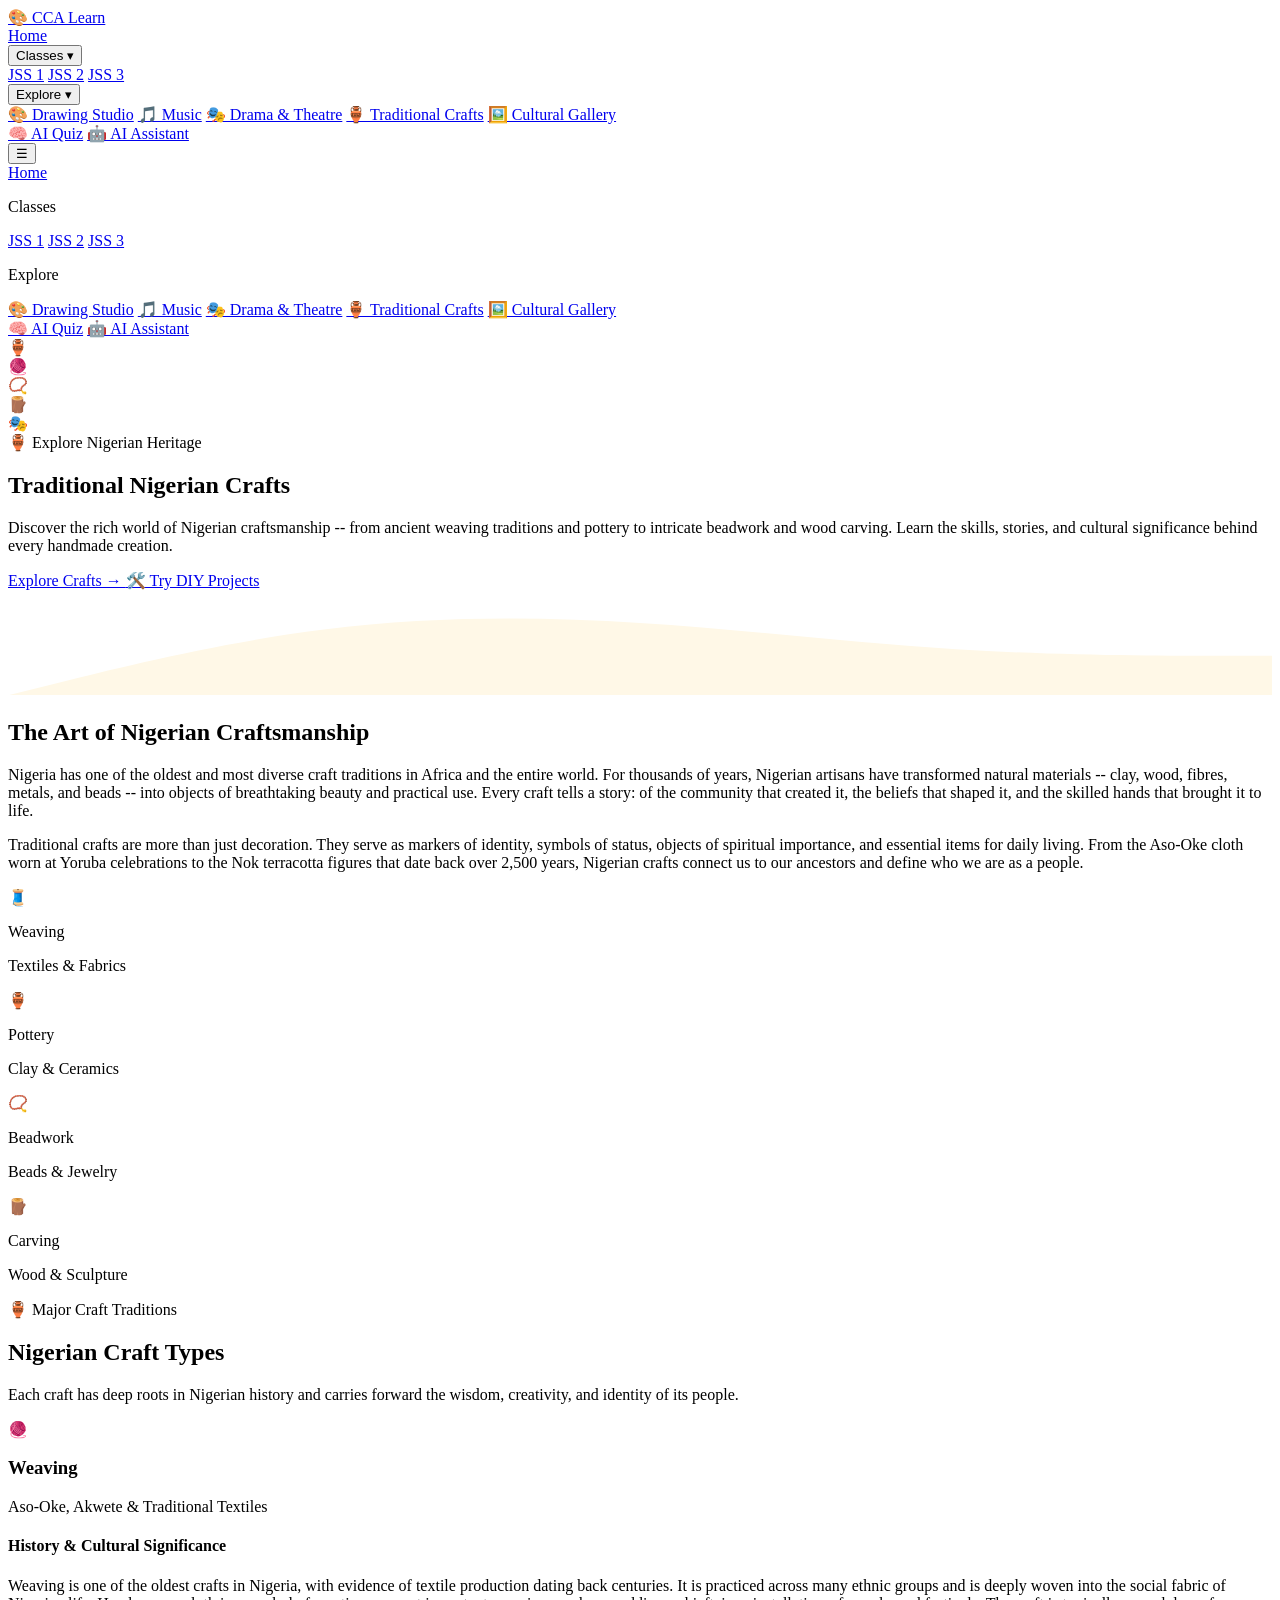
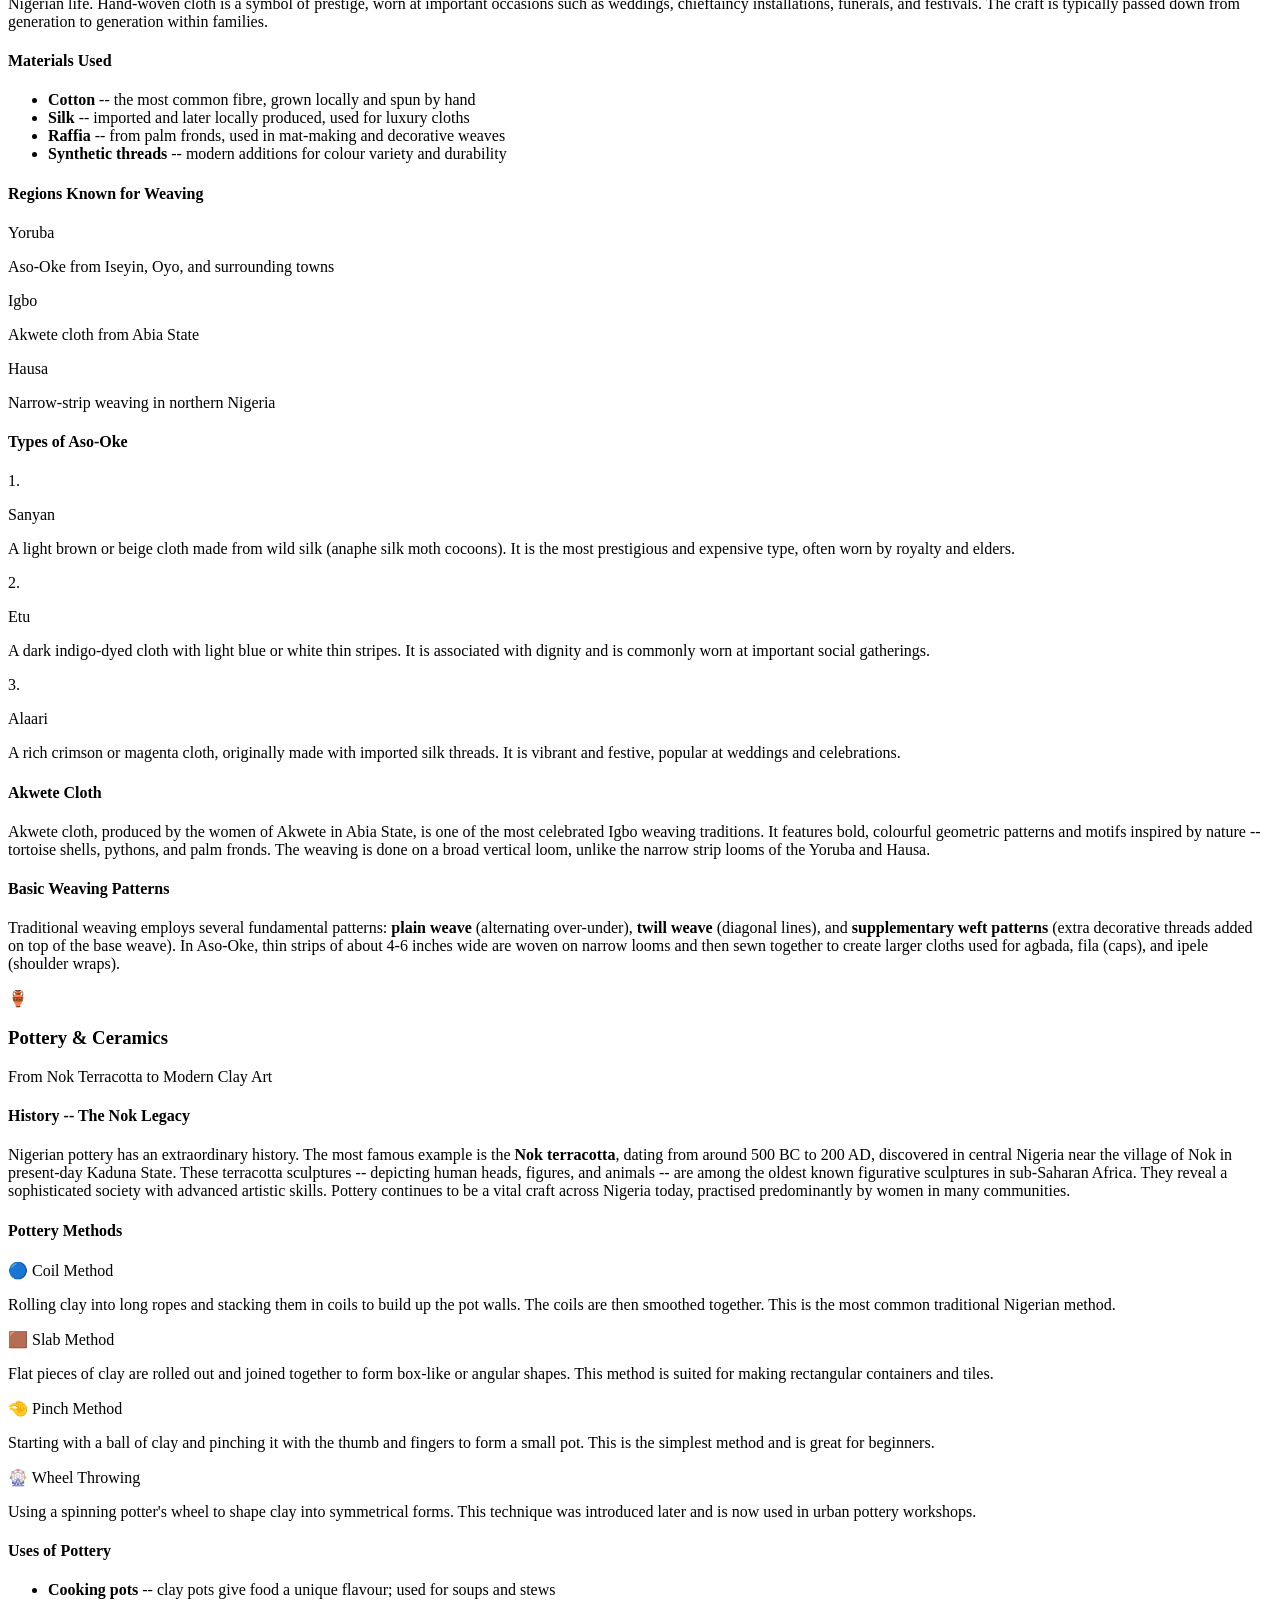
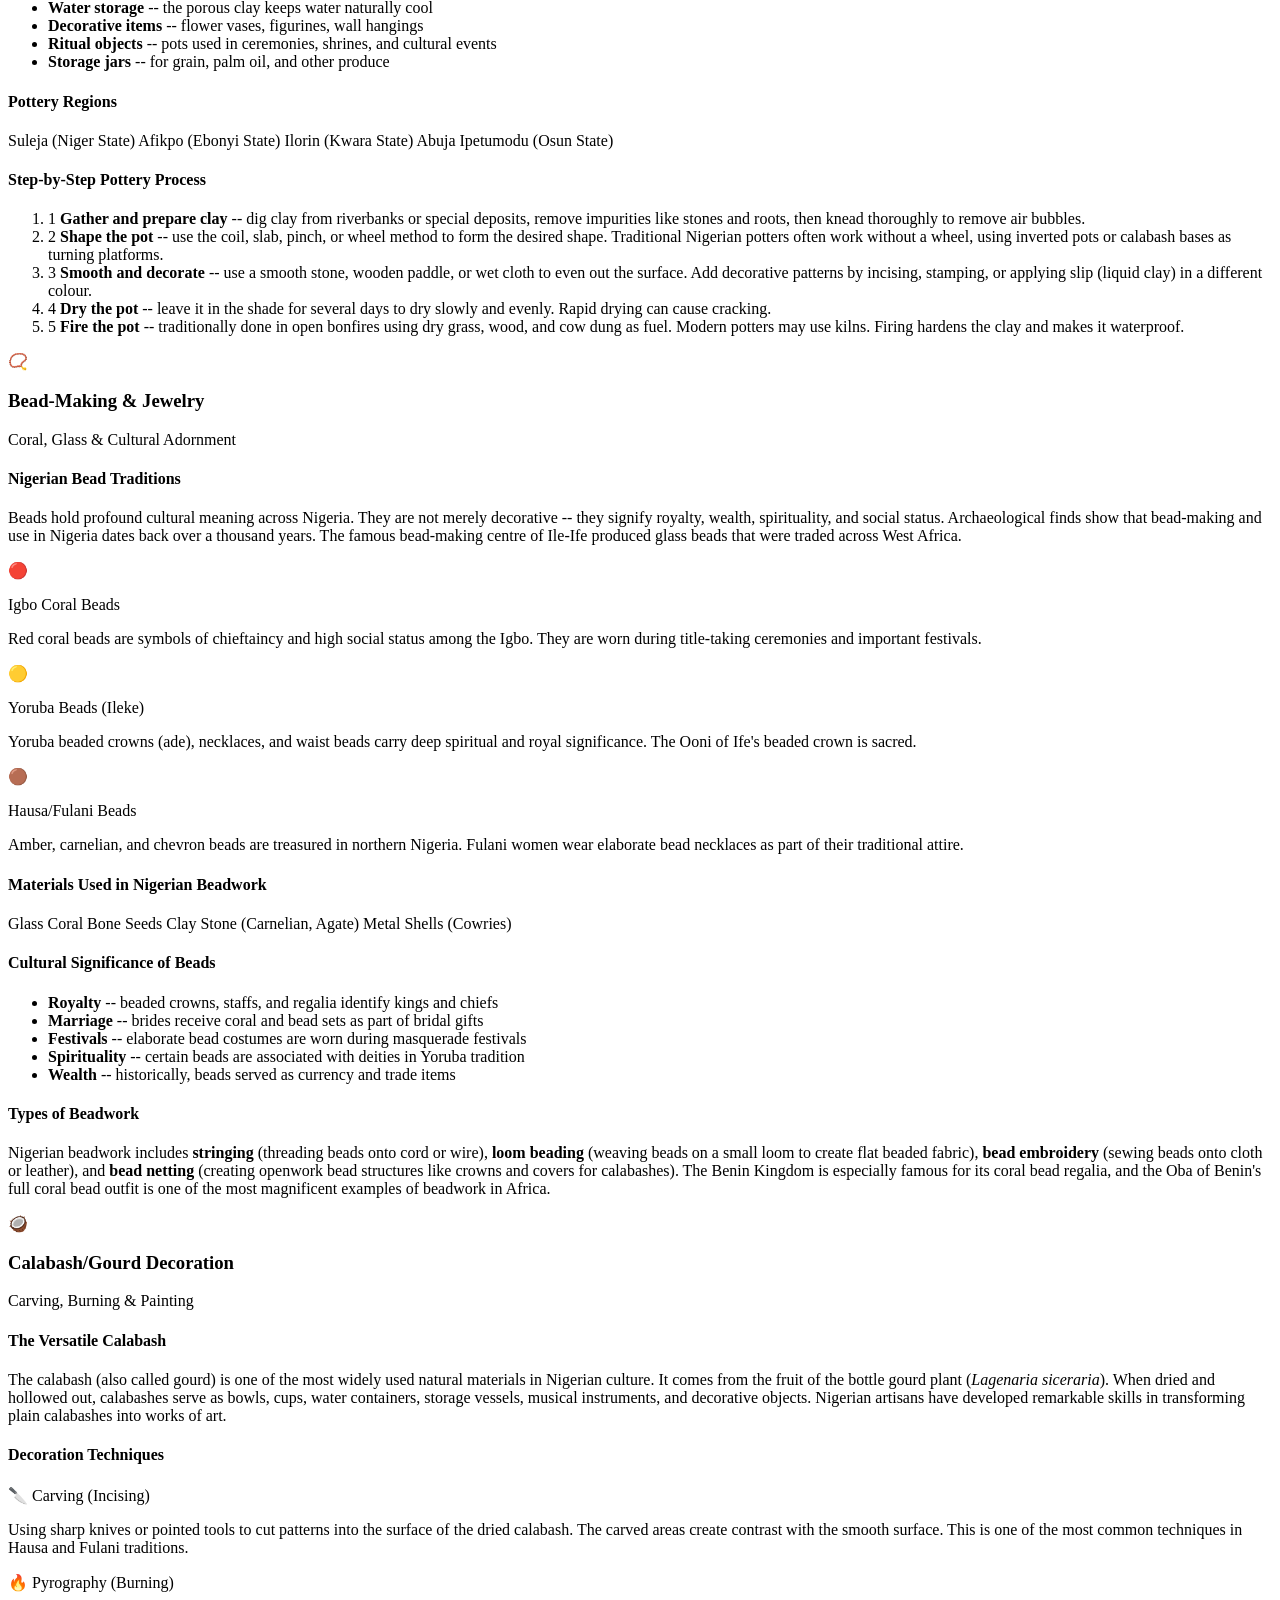
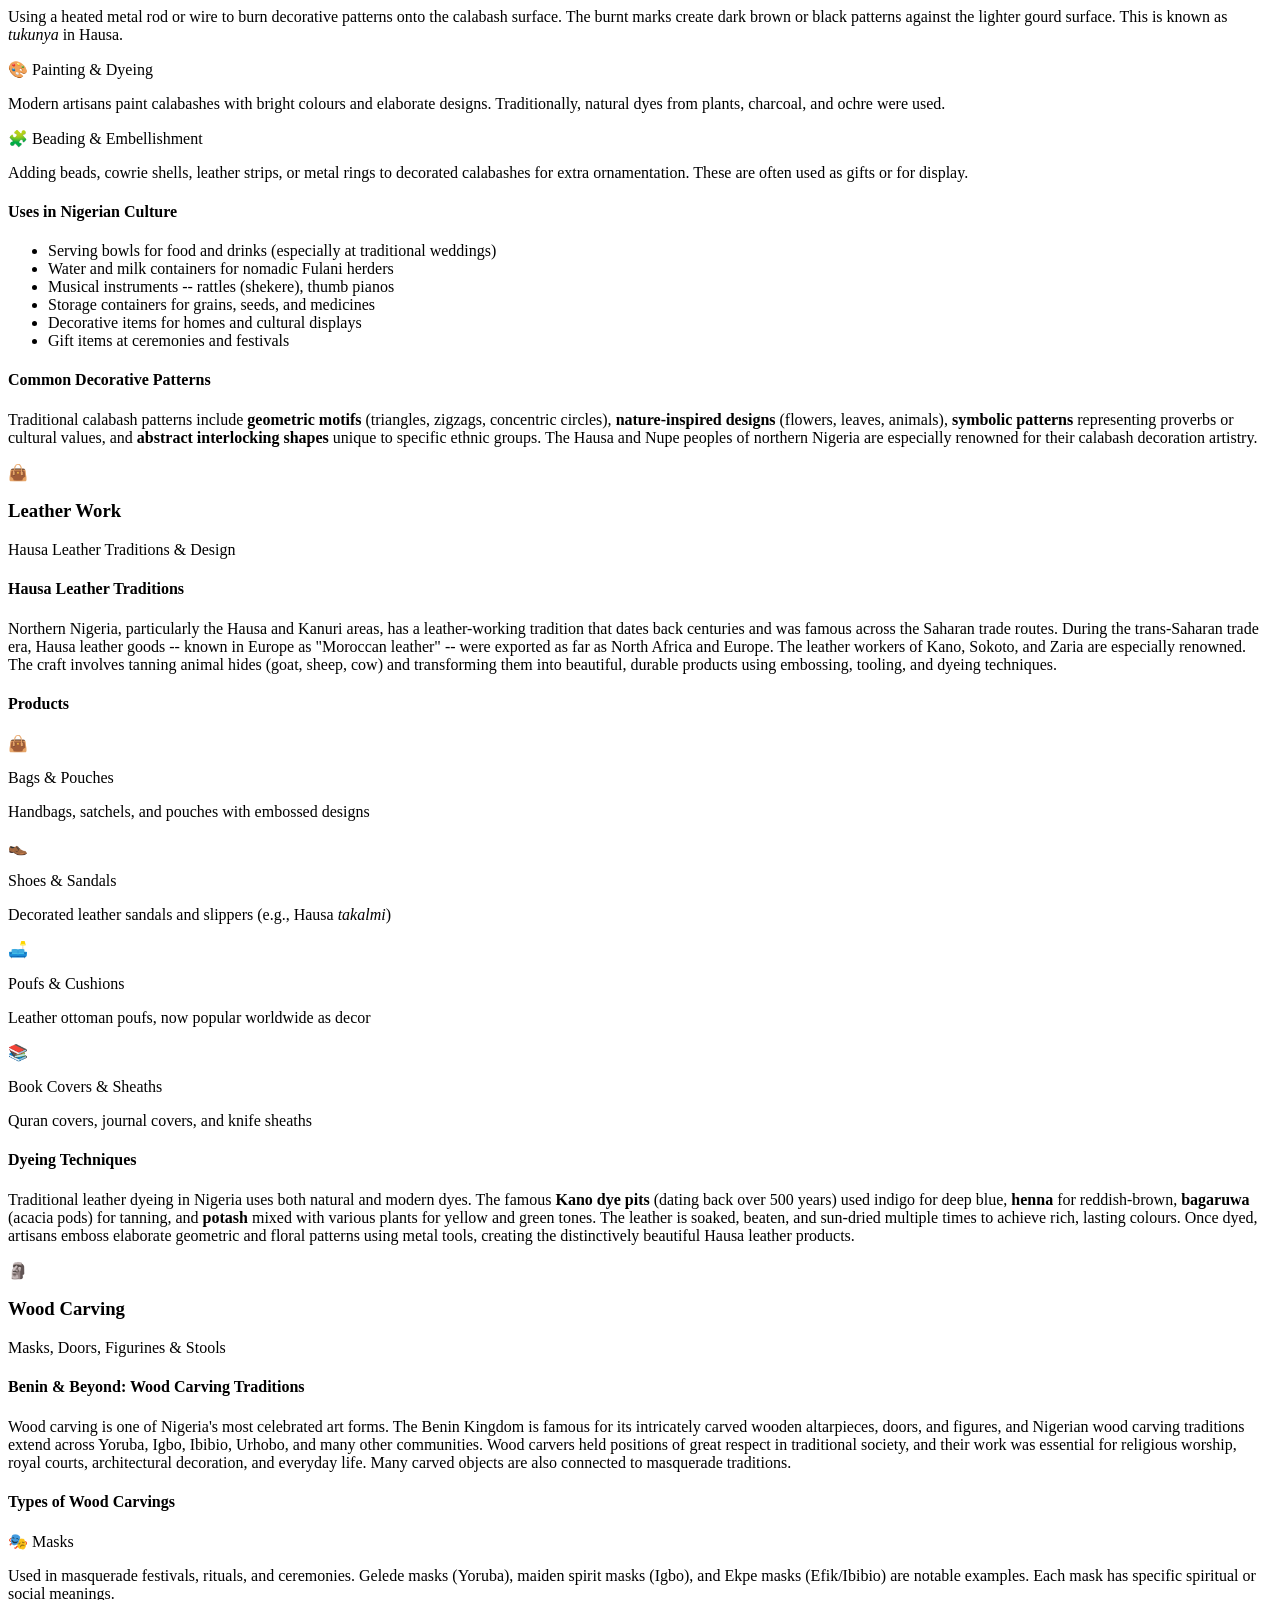
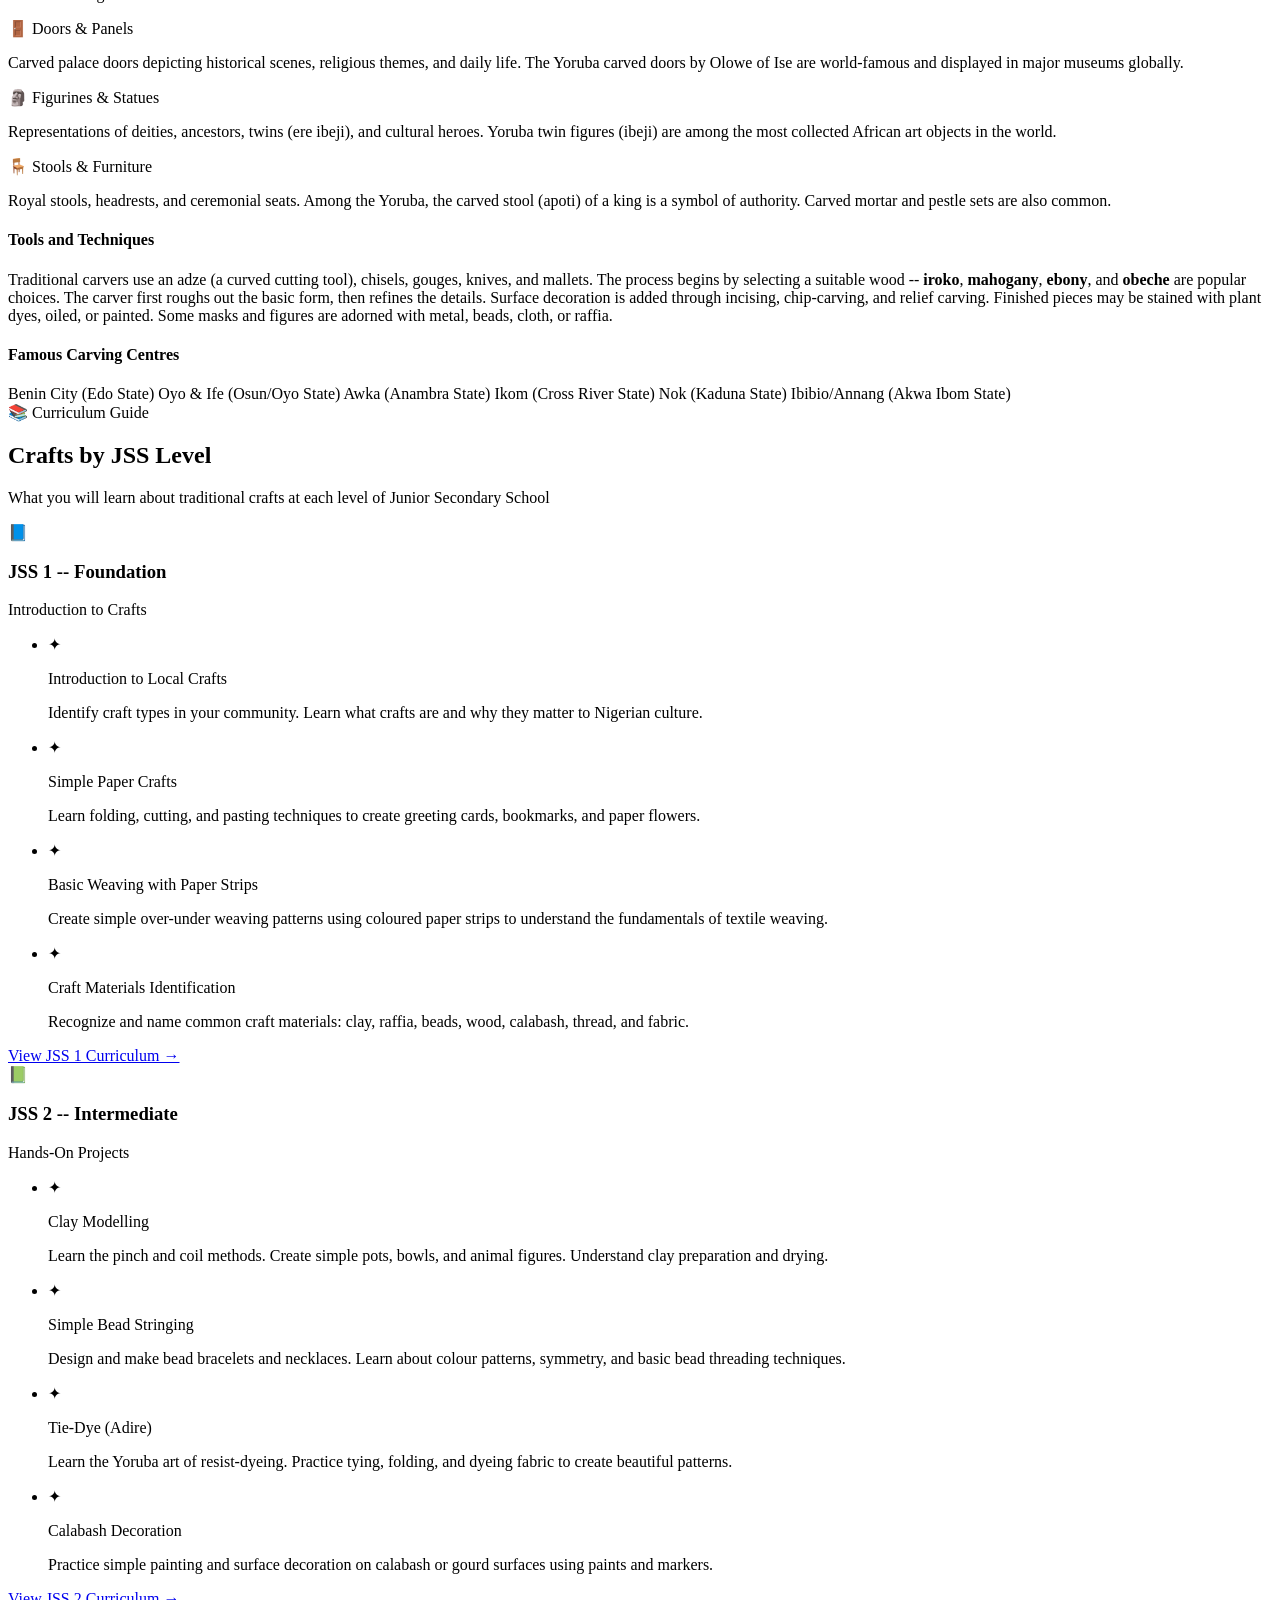
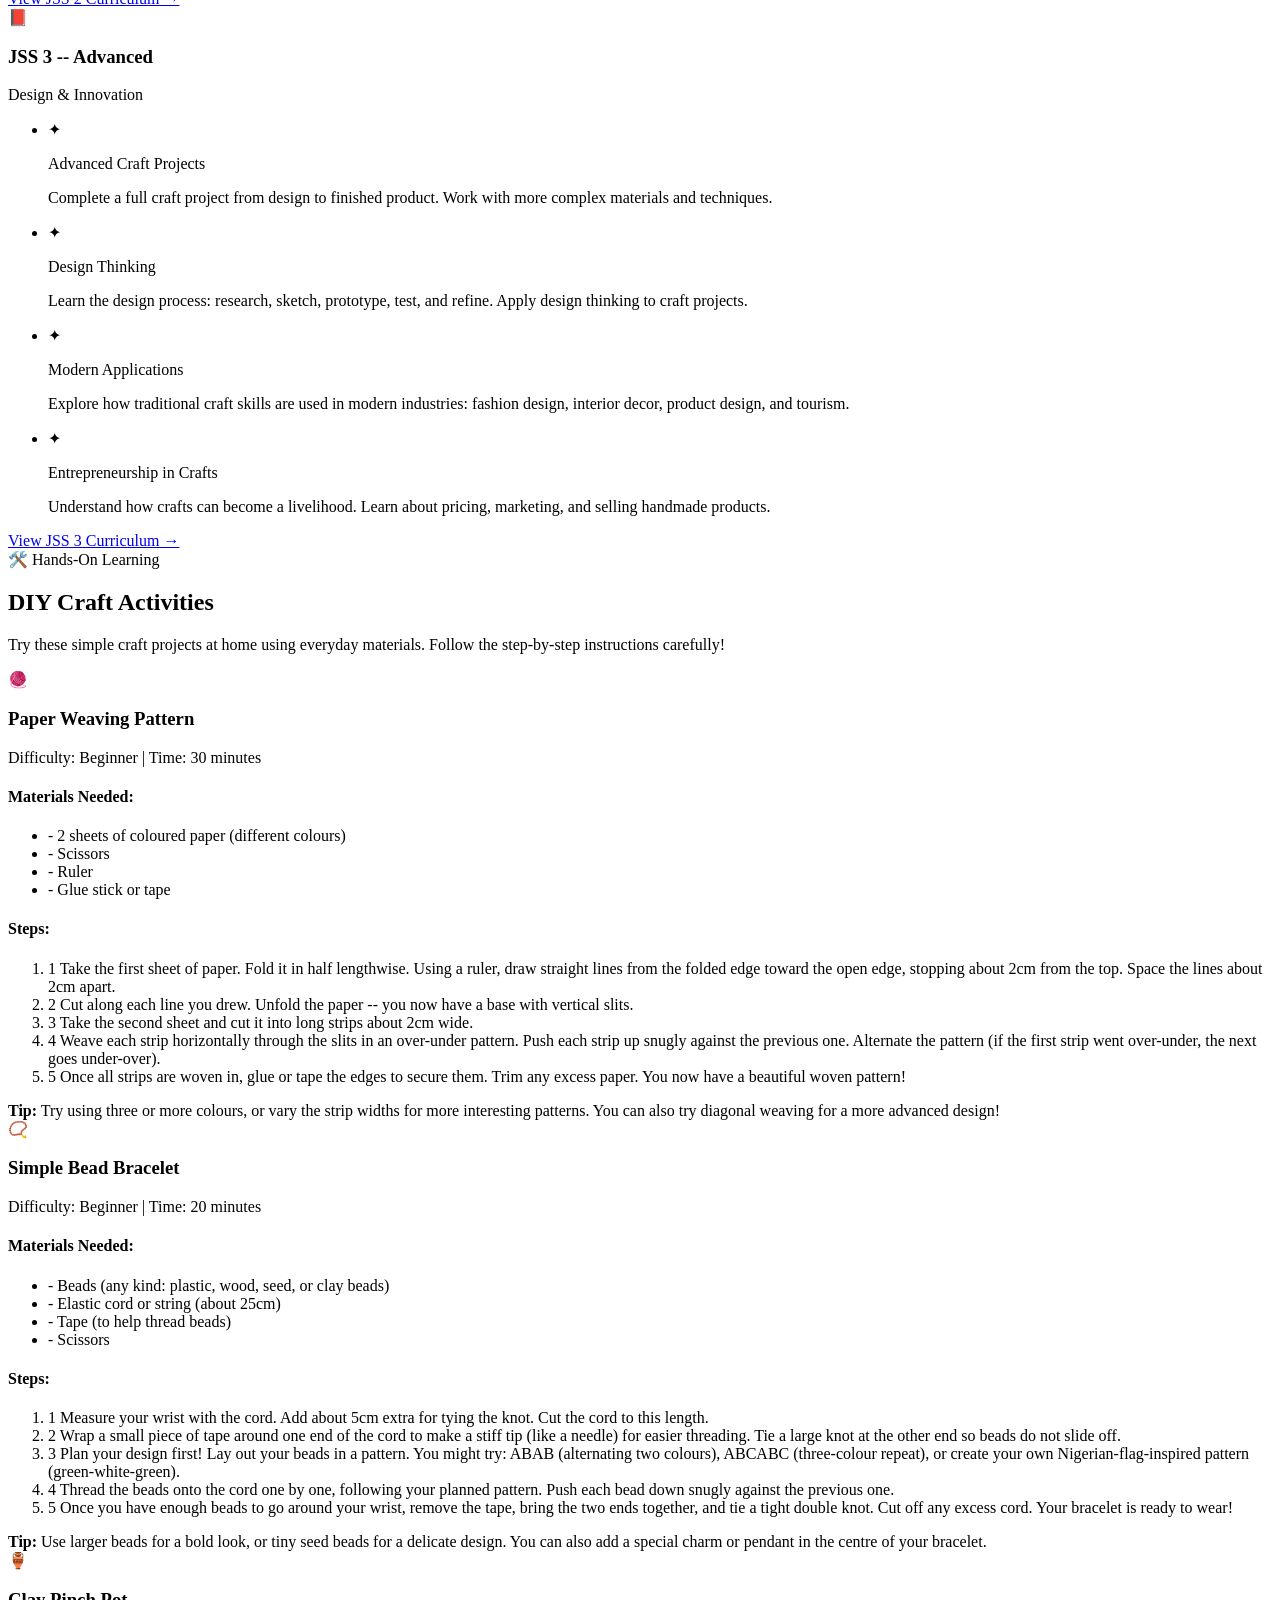
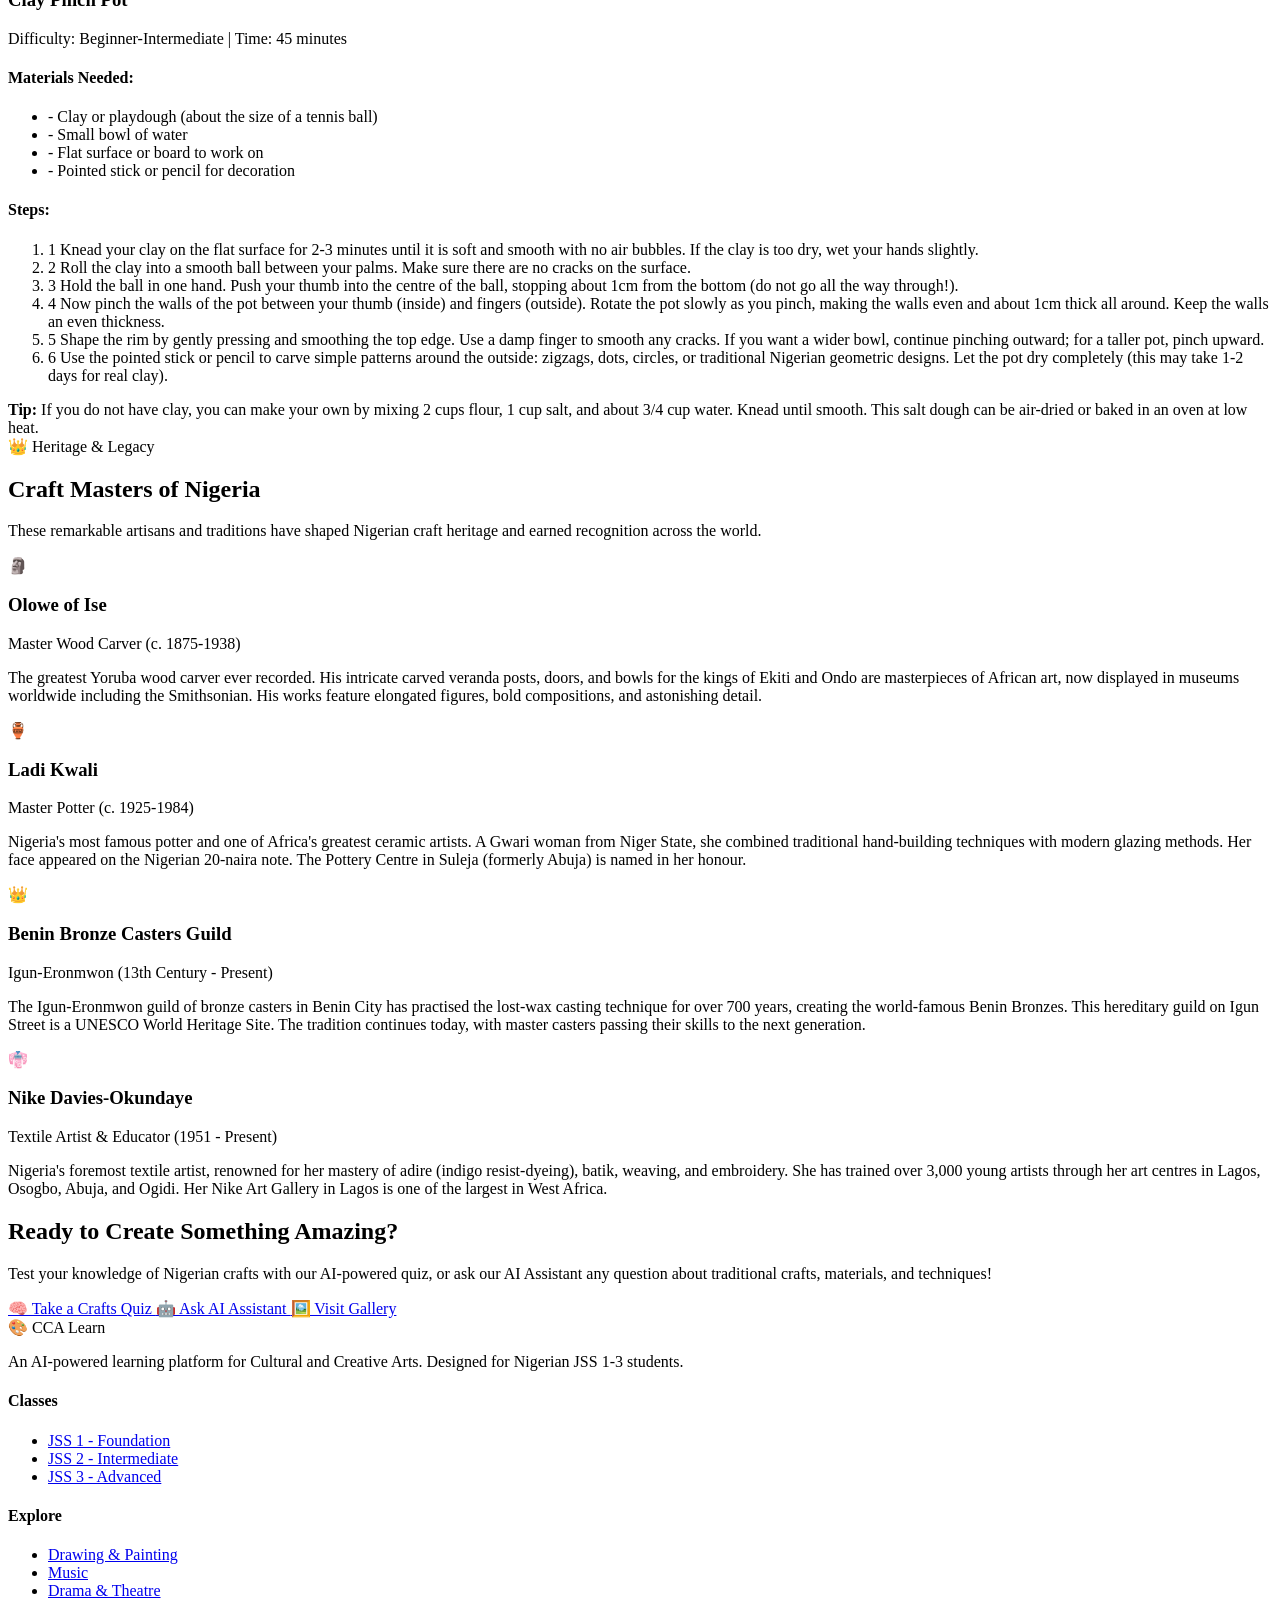
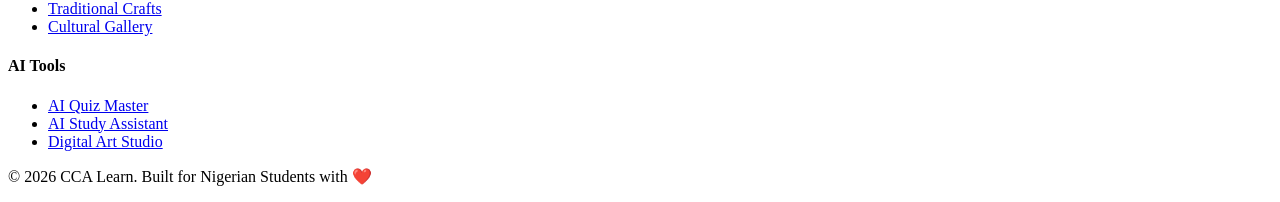
==== crafts.html @ 19167287 "in the begining.." ====
<!DOCTYPE html>
<html lang="en">
<head>
    <meta charset="UTF-8">
    <meta name="viewport" content="width=device-width, initial-scale=1.0">
    <title>Traditional Nigerian Crafts - CCA Learn</title>
    <script src="https://cdn.tailwindcss.com"></script>
    <script>
        tailwind.config = {
            theme: {
                extend: {
                    colors: {
                        primary: '#D4380D',
                        secondary: '#FAAD14',
                        accent: '#389E0D',
                        dark: '#1A1A2E',
                        cream: '#FFF8E7',
                        terracotta: '#C4501A',
                        gold: '#E8A317',
                        forest: '#2D6A1E',
                    }
                }
            }
        }
    </script>
    <link rel="stylesheet" href="css/styles.css">
    <link rel="preconnect" href="https://fonts.googleapis.com">
    <link href="https://fonts.googleapis.com/css2?family=Nunito:wght@400;600;700;800;900&family=Fredoka+One&display=swap" rel="stylesheet">
</head>
<body class="bg-cream font-['Nunito'] text-dark">
    <!-- Navigation -->
    <nav id="navbar" class="bg-dark text-white sticky top-0 z-50 shadow-lg">
        <div class="max-w-7xl mx-auto px-4 py-3 flex items-center justify-between">
            <a href="index.html" class="flex items-center gap-2">
                <span class="text-3xl">🎨</span>
                <span class="font-['Fredoka_One'] text-xl text-secondary">CCA Learn</span>
            </a>
            <div class="hidden md:flex items-center gap-6 text-sm font-semibold">
                <a href="index.html" class="hover:text-secondary transition">Home</a>
                <div class="relative group">
                    <button class="hover:text-secondary transition">Classes ▾</button>
                    <div class="absolute top-full left-0 bg-dark border border-gray-700 rounded-lg py-2 w-40 hidden group-hover:block shadow-xl">
                        <a href="jss1.html" class="block px-4 py-2 hover:bg-gray-800 hover:text-secondary">JSS 1</a>
                        <a href="jss2.html" class="block px-4 py-2 hover:bg-gray-800 hover:text-secondary">JSS 2</a>
                        <a href="jss3.html" class="block px-4 py-2 hover:bg-gray-800 hover:text-secondary">JSS 3</a>
                    </div>
                </div>
                <div class="relative group">
                    <button class="text-secondary transition">Explore ▾</button>
                    <div class="absolute top-full left-0 bg-dark border border-gray-700 rounded-lg py-2 w-48 hidden group-hover:block shadow-xl">
                        <a href="drawing.html" class="block px-4 py-2 hover:bg-gray-800 hover:text-secondary">🎨 Drawing Studio</a>
                        <a href="music.html" class="block px-4 py-2 hover:bg-gray-800 hover:text-secondary">🎵 Music</a>
                        <a href="drama.html" class="block px-4 py-2 hover:bg-gray-800 hover:text-secondary">🎭 Drama & Theatre</a>
                        <a href="crafts.html" class="block px-4 py-2 bg-gray-800 text-secondary">🏺 Traditional Crafts</a>
                        <a href="gallery.html" class="block px-4 py-2 hover:bg-gray-800 hover:text-secondary">🖼️ Cultural Gallery</a>
                    </div>
                </div>
                <a href="quiz.html" class="hover:text-secondary transition">🧠 AI Quiz</a>
                <a href="assistant.html" class="bg-primary px-4 py-2 rounded-full hover:bg-terracotta transition">🤖 AI Assistant</a>
            </div>
            <button id="mobileMenuBtn" class="md:hidden text-2xl" onclick="toggleMobileMenu()">☰</button>
        </div>
        <!-- Mobile Menu -->
        <div id="mobileMenu" class="hidden md:hidden bg-dark border-t border-gray-700 px-4 pb-4">
            <a href="index.html" class="block py-2 hover:text-secondary font-semibold">Home</a>
            <p class="text-gray-400 text-xs mt-2 uppercase tracking-wider">Classes</p>
            <a href="jss1.html" class="block py-2 pl-4 hover:text-secondary">JSS 1</a>
            <a href="jss2.html" class="block py-2 pl-4 hover:text-secondary">JSS 2</a>
            <a href="jss3.html" class="block py-2 pl-4 hover:text-secondary">JSS 3</a>
            <p class="text-gray-400 text-xs mt-2 uppercase tracking-wider">Explore</p>
            <a href="drawing.html" class="block py-2 pl-4 hover:text-secondary">🎨 Drawing Studio</a>
            <a href="music.html" class="block py-2 pl-4 hover:text-secondary">🎵 Music</a>
            <a href="drama.html" class="block py-2 pl-4 hover:text-secondary">🎭 Drama & Theatre</a>
            <a href="crafts.html" class="block py-2 pl-4 text-secondary font-semibold">🏺 Traditional Crafts</a>
            <a href="gallery.html" class="block py-2 pl-4 hover:text-secondary">🖼️ Cultural Gallery</a>
            <div class="mt-3 flex flex-col gap-2">
                <a href="quiz.html" class="block py-2 hover:text-secondary font-semibold">🧠 AI Quiz</a>
                <a href="assistant.html" class="block py-2 bg-primary text-center rounded-full font-semibold">🤖 AI Assistant</a>
            </div>
        </div>
    </nav>

    <!-- Hero Banner -->
    <section class="relative overflow-hidden bg-gradient-to-br from-amber-400 to-yellow-600 text-white">
        <div class="absolute inset-0 opacity-10">
            <div class="absolute top-10 left-10 text-8xl animate-float">🏺</div>
            <div class="absolute top-20 right-20 text-7xl animate-float-delay">🧶</div>
            <div class="absolute bottom-20 left-1/4 text-6xl animate-float">📿</div>
            <div class="absolute bottom-10 right-1/3 text-8xl animate-float-delay">🪵</div>
            <div class="absolute top-1/3 left-1/2 text-5xl animate-float">🎭</div>
        </div>
        <div class="max-w-7xl mx-auto px-4 py-20 md:py-28 relative z-10">
            <div class="max-w-3xl">
                <div class="inline-block bg-white/20 text-white px-4 py-1 rounded-full text-sm font-bold mb-4">
                    🏺 Explore Nigerian Heritage
                </div>
                <h1 class="font-['Fredoka_One'] text-4xl md:text-6xl leading-tight mb-6">
                    Traditional Nigerian
                    <span class="text-dark"> Crafts</span>
                </h1>
                <p class="text-lg md:text-xl text-white/90 mb-8 leading-relaxed">
                    Discover the rich world of Nigerian craftsmanship -- from ancient weaving traditions and pottery to intricate beadwork and wood carving. Learn the skills, stories, and cultural significance behind every handmade creation.
                </p>
                <div class="flex flex-wrap gap-4">
                    <a href="#craft-types" class="bg-dark text-secondary px-8 py-3 rounded-full font-bold text-lg hover:bg-gray-900 transition transform hover:scale-105 shadow-lg">
                        Explore Crafts →
                    </a>
                    <a href="#diy-activities" class="bg-white/20 backdrop-blur px-8 py-3 rounded-full font-bold text-lg hover:bg-white/30 transition border border-white/30">
                        🛠️ Try DIY Projects
                    </a>
                </div>
            </div>
        </div>
        <div class="absolute bottom-0 left-0 right-0">
            <svg viewBox="0 0 1440 120" fill="none" xmlns="http://www.w3.org/2000/svg">
                <path d="M0 120L60 105C120 90 240 60 360 45C480 30 600 30 720 37.5C840 45 960 60 1080 67.5C1200 75 1320 75 1380 75L1440 75V120H0Z" fill="#FFF8E7"/>
            </svg>
        </div>
    </section>

    <!-- Introduction Section -->
    <section class="max-w-7xl mx-auto px-4 py-16">
        <div class="max-w-4xl mx-auto text-center">
            <h2 class="font-['Fredoka_One'] text-3xl md:text-4xl text-dark mb-6">The Art of Nigerian Craftsmanship</h2>
            <p class="text-gray-600 text-lg leading-relaxed mb-6">
                Nigeria has one of the oldest and most diverse craft traditions in Africa and the entire world. For thousands of years, Nigerian artisans have transformed natural materials -- clay, wood, fibres, metals, and beads -- into objects of breathtaking beauty and practical use. Every craft tells a story: of the community that created it, the beliefs that shaped it, and the skilled hands that brought it to life.
            </p>
            <p class="text-gray-600 text-lg leading-relaxed mb-8">
                Traditional crafts are more than just decoration. They serve as markers of identity, symbols of status, objects of spiritual importance, and essential items for daily living. From the Aso-Oke cloth worn at Yoruba celebrations to the Nok terracotta figures that date back over 2,500 years, Nigerian crafts connect us to our ancestors and define who we are as a people.
            </p>
            <div class="grid grid-cols-2 md:grid-cols-4 gap-4">
                <div class="bg-white rounded-xl p-5 shadow-md text-center">
                    <div class="text-4xl mb-2">🧵</div>
                    <p class="font-bold text-dark">Weaving</p>
                    <p class="text-gray-500 text-sm">Textiles & Fabrics</p>
                </div>
                <div class="bg-white rounded-xl p-5 shadow-md text-center">
                    <div class="text-4xl mb-2">🏺</div>
                    <p class="font-bold text-dark">Pottery</p>
                    <p class="text-gray-500 text-sm">Clay & Ceramics</p>
                </div>
                <div class="bg-white rounded-xl p-5 shadow-md text-center">
                    <div class="text-4xl mb-2">📿</div>
                    <p class="font-bold text-dark">Beadwork</p>
                    <p class="text-gray-500 text-sm">Beads & Jewelry</p>
                </div>
                <div class="bg-white rounded-xl p-5 shadow-md text-center">
                    <div class="text-4xl mb-2">🪵</div>
                    <p class="font-bold text-dark">Carving</p>
                    <p class="text-gray-500 text-sm">Wood & Sculpture</p>
                </div>
            </div>
        </div>
    </section>

    <!-- Major Craft Types -->
    <section id="craft-types" class="max-w-7xl mx-auto px-4 py-16">
        <div class="text-center mb-14">
            <div class="inline-block bg-amber-100 text-amber-700 px-4 py-1 rounded-full text-sm font-bold mb-3">
                🏺 Major Craft Traditions
            </div>
            <h2 class="font-['Fredoka_One'] text-3xl md:text-4xl text-dark mb-3">Nigerian Craft Types</h2>
            <p class="text-gray-600 text-lg max-w-2xl mx-auto">Each craft has deep roots in Nigerian history and carries forward the wisdom, creativity, and identity of its people.</p>
        </div>

        <!-- 1. Weaving -->
        <div class="bg-white rounded-3xl shadow-lg overflow-hidden mb-10 border border-amber-100">
            <div class="md:flex">
                <div class="md:w-2/5 bg-gradient-to-br from-amber-400 to-orange-500 p-8 flex flex-col items-center justify-center text-white">
                    <img src="images/crafts/weaving.jpg" alt="Traditional Nigerian Weaving" class="w-full h-64 object-cover rounded-2xl mb-4" onerror="this.style.display='none'; this.nextElementSibling.style.display='flex';">
                    <div class="hidden w-full h-64 bg-white/20 rounded-2xl items-center justify-center text-8xl backdrop-blur">🧶</div>
                    <h3 class="font-['Fredoka_One'] text-2xl mt-2">Weaving</h3>
                    <p class="text-white/80 text-sm text-center">Aso-Oke, Akwete & Traditional Textiles</p>
                </div>
                <div class="md:w-3/5 p-8">
                    <h4 class="font-bold text-xl text-amber-700 mb-3">History & Cultural Significance</h4>
                    <p class="text-gray-600 mb-4">
                        Weaving is one of the oldest crafts in Nigeria, with evidence of textile production dating back centuries. It is practiced across many ethnic groups and is deeply woven into the social fabric of Nigerian life. Hand-woven cloth is a symbol of prestige, worn at important occasions such as weddings, chieftaincy installations, funerals, and festivals. The craft is typically passed down from generation to generation within families.
                    </p>

                    <h4 class="font-bold text-xl text-amber-700 mb-3">Materials Used</h4>
                    <ul class="list-disc list-inside text-gray-600 mb-4 space-y-1">
                        <li><strong>Cotton</strong> -- the most common fibre, grown locally and spun by hand</li>
                        <li><strong>Silk</strong> -- imported and later locally produced, used for luxury cloths</li>
                        <li><strong>Raffia</strong> -- from palm fronds, used in mat-making and decorative weaves</li>
                        <li><strong>Synthetic threads</strong> -- modern additions for colour variety and durability</li>
                    </ul>

                    <h4 class="font-bold text-xl text-amber-700 mb-3">Regions Known for Weaving</h4>
                    <div class="grid sm:grid-cols-3 gap-3 mb-4">
                        <div class="bg-amber-50 rounded-xl p-3 text-center">
                            <p class="font-bold text-amber-800">Yoruba</p>
                            <p class="text-gray-500 text-sm">Aso-Oke from Iseyin, Oyo, and surrounding towns</p>
                        </div>
                        <div class="bg-amber-50 rounded-xl p-3 text-center">
                            <p class="font-bold text-amber-800">Igbo</p>
                            <p class="text-gray-500 text-sm">Akwete cloth from Abia State</p>
                        </div>
                        <div class="bg-amber-50 rounded-xl p-3 text-center">
                            <p class="font-bold text-amber-800">Hausa</p>
                            <p class="text-gray-500 text-sm">Narrow-strip weaving in northern Nigeria</p>
                        </div>
                    </div>

                    <h4 class="font-bold text-xl text-amber-700 mb-3">Types of Aso-Oke</h4>
                    <div class="space-y-2 mb-4">
                        <div class="flex items-start gap-3 bg-cream rounded-lg p-3">
                            <span class="text-amber-500 font-bold text-lg">1.</span>
                            <div>
                                <p class="font-bold text-dark">Sanyan</p>
                                <p class="text-gray-500 text-sm">A light brown or beige cloth made from wild silk (anaphe silk moth cocoons). It is the most prestigious and expensive type, often worn by royalty and elders.</p>
                            </div>
                        </div>
                        <div class="flex items-start gap-3 bg-cream rounded-lg p-3">
                            <span class="text-amber-500 font-bold text-lg">2.</span>
                            <div>
                                <p class="font-bold text-dark">Etu</p>
                                <p class="text-gray-500 text-sm">A dark indigo-dyed cloth with light blue or white thin stripes. It is associated with dignity and is commonly worn at important social gatherings.</p>
                            </div>
                        </div>
                        <div class="flex items-start gap-3 bg-cream rounded-lg p-3">
                            <span class="text-amber-500 font-bold text-lg">3.</span>
                            <div>
                                <p class="font-bold text-dark">Alaari</p>
                                <p class="text-gray-500 text-sm">A rich crimson or magenta cloth, originally made with imported silk threads. It is vibrant and festive, popular at weddings and celebrations.</p>
                            </div>
                        </div>
                    </div>

                    <h4 class="font-bold text-xl text-amber-700 mb-3">Akwete Cloth</h4>
                    <p class="text-gray-600 mb-4">
                        Akwete cloth, produced by the women of Akwete in Abia State, is one of the most celebrated Igbo weaving traditions. It features bold, colourful geometric patterns and motifs inspired by nature -- tortoise shells, pythons, and palm fronds. The weaving is done on a broad vertical loom, unlike the narrow strip looms of the Yoruba and Hausa.
                    </p>

                    <h4 class="font-bold text-xl text-amber-700 mb-3">Basic Weaving Patterns</h4>
                    <p class="text-gray-600">
                        Traditional weaving employs several fundamental patterns: <strong>plain weave</strong> (alternating over-under), <strong>twill weave</strong> (diagonal lines), and <strong>supplementary weft patterns</strong> (extra decorative threads added on top of the base weave). In Aso-Oke, thin strips of about 4-6 inches wide are woven on narrow looms and then sewn together to create larger cloths used for agbada, fila (caps), and ipele (shoulder wraps).
                    </p>
                </div>
            </div>
        </div>

        <!-- 2. Pottery & Ceramics -->
        <div class="bg-white rounded-3xl shadow-lg overflow-hidden mb-10 border border-orange-100">
            <div class="md:flex flex-row-reverse">
                <div class="md:w-2/5 bg-gradient-to-br from-orange-600 to-red-700 p-8 flex flex-col items-center justify-center text-white">
                    <img src="images/crafts/pottery.jpg" alt="Nigerian Pottery and Ceramics" class="w-full h-64 object-cover rounded-2xl mb-4" onerror="this.style.display='none'; this.nextElementSibling.style.display='flex';">
                    <div class="hidden w-full h-64 bg-white/20 rounded-2xl items-center justify-center text-8xl backdrop-blur">🏺</div>
                    <h3 class="font-['Fredoka_One'] text-2xl mt-2">Pottery & Ceramics</h3>
                    <p class="text-white/80 text-sm text-center">From Nok Terracotta to Modern Clay Art</p>
                </div>
                <div class="md:w-3/5 p-8">
                    <h4 class="font-bold text-xl text-orange-700 mb-3">History -- The Nok Legacy</h4>
                    <p class="text-gray-600 mb-4">
                        Nigerian pottery has an extraordinary history. The most famous example is the <strong>Nok terracotta</strong>, dating from around 500 BC to 200 AD, discovered in central Nigeria near the village of Nok in present-day Kaduna State. These terracotta sculptures -- depicting human heads, figures, and animals -- are among the oldest known figurative sculptures in sub-Saharan Africa. They reveal a sophisticated society with advanced artistic skills. Pottery continues to be a vital craft across Nigeria today, practised predominantly by women in many communities.
                    </p>

                    <h4 class="font-bold text-xl text-orange-700 mb-3">Pottery Methods</h4>
                    <div class="grid sm:grid-cols-2 gap-3 mb-4">
                        <div class="bg-orange-50 rounded-xl p-4">
                            <p class="font-bold text-orange-800 mb-1">🔵 Coil Method</p>
                            <p class="text-gray-500 text-sm">Rolling clay into long ropes and stacking them in coils to build up the pot walls. The coils are then smoothed together. This is the most common traditional Nigerian method.</p>
                        </div>
                        <div class="bg-orange-50 rounded-xl p-4">
                            <p class="font-bold text-orange-800 mb-1">🟫 Slab Method</p>
                            <p class="text-gray-500 text-sm">Flat pieces of clay are rolled out and joined together to form box-like or angular shapes. This method is suited for making rectangular containers and tiles.</p>
                        </div>
                        <div class="bg-orange-50 rounded-xl p-4">
                            <p class="font-bold text-orange-800 mb-1">🤏 Pinch Method</p>
                            <p class="text-gray-500 text-sm">Starting with a ball of clay and pinching it with the thumb and fingers to form a small pot. This is the simplest method and is great for beginners.</p>
                        </div>
                        <div class="bg-orange-50 rounded-xl p-4">
                            <p class="font-bold text-orange-800 mb-1">🎡 Wheel Throwing</p>
                            <p class="text-gray-500 text-sm">Using a spinning potter's wheel to shape clay into symmetrical forms. This technique was introduced later and is now used in urban pottery workshops.</p>
                        </div>
                    </div>

                    <h4 class="font-bold text-xl text-orange-700 mb-3">Uses of Pottery</h4>
                    <ul class="list-disc list-inside text-gray-600 mb-4 space-y-1">
                        <li><strong>Cooking pots</strong> -- clay pots give food a unique flavour; used for soups and stews</li>
                        <li><strong>Water storage</strong> -- the porous clay keeps water naturally cool</li>
                        <li><strong>Decorative items</strong> -- flower vases, figurines, wall hangings</li>
                        <li><strong>Ritual objects</strong> -- pots used in ceremonies, shrines, and cultural events</li>
                        <li><strong>Storage jars</strong> -- for grain, palm oil, and other produce</li>
                    </ul>

                    <h4 class="font-bold text-xl text-orange-700 mb-3">Pottery Regions</h4>
                    <div class="flex flex-wrap gap-2 mb-4">
                        <span class="bg-orange-100 text-orange-700 px-3 py-1 rounded-full text-sm font-semibold">Suleja (Niger State)</span>
                        <span class="bg-orange-100 text-orange-700 px-3 py-1 rounded-full text-sm font-semibold">Afikpo (Ebonyi State)</span>
                        <span class="bg-orange-100 text-orange-700 px-3 py-1 rounded-full text-sm font-semibold">Ilorin (Kwara State)</span>
                        <span class="bg-orange-100 text-orange-700 px-3 py-1 rounded-full text-sm font-semibold">Abuja</span>
                        <span class="bg-orange-100 text-orange-700 px-3 py-1 rounded-full text-sm font-semibold">Ipetumodu (Osun State)</span>
                    </div>

                    <h4 class="font-bold text-xl text-orange-700 mb-3">Step-by-Step Pottery Process</h4>
                    <ol class="space-y-2 text-gray-600">
                        <li class="flex items-start gap-2"><span class="bg-orange-500 text-white w-6 h-6 rounded-full flex items-center justify-center text-xs font-bold flex-shrink-0 mt-0.5">1</span> <strong>Gather and prepare clay</strong> -- dig clay from riverbanks or special deposits, remove impurities like stones and roots, then knead thoroughly to remove air bubbles.</li>
                        <li class="flex items-start gap-2"><span class="bg-orange-500 text-white w-6 h-6 rounded-full flex items-center justify-center text-xs font-bold flex-shrink-0 mt-0.5">2</span> <strong>Shape the pot</strong> -- use the coil, slab, pinch, or wheel method to form the desired shape. Traditional Nigerian potters often work without a wheel, using inverted pots or calabash bases as turning platforms.</li>
                        <li class="flex items-start gap-2"><span class="bg-orange-500 text-white w-6 h-6 rounded-full flex items-center justify-center text-xs font-bold flex-shrink-0 mt-0.5">3</span> <strong>Smooth and decorate</strong> -- use a smooth stone, wooden paddle, or wet cloth to even out the surface. Add decorative patterns by incising, stamping, or applying slip (liquid clay) in a different colour.</li>
                        <li class="flex items-start gap-2"><span class="bg-orange-500 text-white w-6 h-6 rounded-full flex items-center justify-center text-xs font-bold flex-shrink-0 mt-0.5">4</span> <strong>Dry the pot</strong> -- leave it in the shade for several days to dry slowly and evenly. Rapid drying can cause cracking.</li>
                        <li class="flex items-start gap-2"><span class="bg-orange-500 text-white w-6 h-6 rounded-full flex items-center justify-center text-xs font-bold flex-shrink-0 mt-0.5">5</span> <strong>Fire the pot</strong> -- traditionally done in open bonfires using dry grass, wood, and cow dung as fuel. Modern potters may use kilns. Firing hardens the clay and makes it waterproof.</li>
                    </ol>
                </div>
            </div>
        </div>

        <!-- 3. Bead-Making & Jewelry -->
        <div class="bg-white rounded-3xl shadow-lg overflow-hidden mb-10 border border-pink-100">
            <div class="md:flex">
                <div class="md:w-2/5 bg-gradient-to-br from-pink-500 to-red-500 p-8 flex flex-col items-center justify-center text-white">
                    <img src="images/crafts/beadwork.jpg" alt="Nigerian Bead-Making and Jewelry" class="w-full h-64 object-cover rounded-2xl mb-4" onerror="this.style.display='none'; this.nextElementSibling.style.display='flex';">
                    <div class="hidden w-full h-64 bg-white/20 rounded-2xl items-center justify-center text-8xl backdrop-blur">📿</div>
                    <h3 class="font-['Fredoka_One'] text-2xl mt-2">Bead-Making & Jewelry</h3>
                    <p class="text-white/80 text-sm text-center">Coral, Glass & Cultural Adornment</p>
                </div>
                <div class="md:w-3/5 p-8">
                    <h4 class="font-bold text-xl text-pink-700 mb-3">Nigerian Bead Traditions</h4>
                    <p class="text-gray-600 mb-4">
                        Beads hold profound cultural meaning across Nigeria. They are not merely decorative -- they signify royalty, wealth, spirituality, and social status. Archaeological finds show that bead-making and use in Nigeria dates back over a thousand years. The famous bead-making centre of Ile-Ife produced glass beads that were traded across West Africa.
                    </p>

                    <div class="grid sm:grid-cols-3 gap-3 mb-4">
                        <div class="bg-pink-50 rounded-xl p-4 text-center">
                            <p class="text-3xl mb-2">🔴</p>
                            <p class="font-bold text-pink-800">Igbo Coral Beads</p>
                            <p class="text-gray-500 text-sm">Red coral beads are symbols of chieftaincy and high social status among the Igbo. They are worn during title-taking ceremonies and important festivals.</p>
                        </div>
                        <div class="bg-pink-50 rounded-xl p-4 text-center">
                            <p class="text-3xl mb-2">🟡</p>
                            <p class="font-bold text-pink-800">Yoruba Beads (Ileke)</p>
                            <p class="text-gray-500 text-sm">Yoruba beaded crowns (ade), necklaces, and waist beads carry deep spiritual and royal significance. The Ooni of Ife's beaded crown is sacred.</p>
                        </div>
                        <div class="bg-pink-50 rounded-xl p-4 text-center">
                            <p class="text-3xl mb-2">🟤</p>
                            <p class="font-bold text-pink-800">Hausa/Fulani Beads</p>
                            <p class="text-gray-500 text-sm">Amber, carnelian, and chevron beads are treasured in northern Nigeria. Fulani women wear elaborate bead necklaces as part of their traditional attire.</p>
                        </div>
                    </div>

                    <h4 class="font-bold text-xl text-pink-700 mb-3">Materials Used in Nigerian Beadwork</h4>
                    <div class="flex flex-wrap gap-2 mb-4">
                        <span class="bg-pink-100 text-pink-700 px-3 py-1 rounded-full text-sm font-semibold">Glass</span>
                        <span class="bg-pink-100 text-pink-700 px-3 py-1 rounded-full text-sm font-semibold">Coral</span>
                        <span class="bg-pink-100 text-pink-700 px-3 py-1 rounded-full text-sm font-semibold">Bone</span>
                        <span class="bg-pink-100 text-pink-700 px-3 py-1 rounded-full text-sm font-semibold">Seeds</span>
                        <span class="bg-pink-100 text-pink-700 px-3 py-1 rounded-full text-sm font-semibold">Clay</span>
                        <span class="bg-pink-100 text-pink-700 px-3 py-1 rounded-full text-sm font-semibold">Stone (Carnelian, Agate)</span>
                        <span class="bg-pink-100 text-pink-700 px-3 py-1 rounded-full text-sm font-semibold">Metal</span>
                        <span class="bg-pink-100 text-pink-700 px-3 py-1 rounded-full text-sm font-semibold">Shells (Cowries)</span>
                    </div>

                    <h4 class="font-bold text-xl text-pink-700 mb-3">Cultural Significance of Beads</h4>
                    <ul class="list-disc list-inside text-gray-600 mb-4 space-y-1">
                        <li><strong>Royalty</strong> -- beaded crowns, staffs, and regalia identify kings and chiefs</li>
                        <li><strong>Marriage</strong> -- brides receive coral and bead sets as part of bridal gifts</li>
                        <li><strong>Festivals</strong> -- elaborate bead costumes are worn during masquerade festivals</li>
                        <li><strong>Spirituality</strong> -- certain beads are associated with deities in Yoruba tradition</li>
                        <li><strong>Wealth</strong> -- historically, beads served as currency and trade items</li>
                    </ul>

                    <h4 class="font-bold text-xl text-pink-700 mb-3">Types of Beadwork</h4>
                    <p class="text-gray-600">
                        Nigerian beadwork includes <strong>stringing</strong> (threading beads onto cord or wire), <strong>loom beading</strong> (weaving beads on a small loom to create flat beaded fabric), <strong>bead embroidery</strong> (sewing beads onto cloth or leather), and <strong>bead netting</strong> (creating openwork bead structures like crowns and covers for calabashes). The Benin Kingdom is especially famous for its coral bead regalia, and the Oba of Benin's full coral bead outfit is one of the most magnificent examples of beadwork in Africa.
                    </p>
                </div>
            </div>
        </div>

        <!-- 4. Calabash/Gourd Decoration -->
        <div class="bg-white rounded-3xl shadow-lg overflow-hidden mb-10 border border-green-100">
            <div class="md:flex flex-row-reverse">
                <div class="md:w-2/5 bg-gradient-to-br from-green-500 to-emerald-700 p-8 flex flex-col items-center justify-center text-white">
                    <img src="images/crafts/calabash.jpg" alt="Calabash and Gourd Decoration" class="w-full h-64 object-cover rounded-2xl mb-4" onerror="this.style.display='none'; this.nextElementSibling.style.display='flex';">
                    <div class="hidden w-full h-64 bg-white/20 rounded-2xl items-center justify-center text-8xl backdrop-blur">🥥</div>
                    <h3 class="font-['Fredoka_One'] text-2xl mt-2">Calabash/Gourd Decoration</h3>
                    <p class="text-white/80 text-sm text-center">Carving, Burning & Painting</p>
                </div>
                <div class="md:w-3/5 p-8">
                    <h4 class="font-bold text-xl text-green-700 mb-3">The Versatile Calabash</h4>
                    <p class="text-gray-600 mb-4">
                        The calabash (also called gourd) is one of the most widely used natural materials in Nigerian culture. It comes from the fruit of the bottle gourd plant (<em>Lagenaria siceraria</em>). When dried and hollowed out, calabashes serve as bowls, cups, water containers, storage vessels, musical instruments, and decorative objects. Nigerian artisans have developed remarkable skills in transforming plain calabashes into works of art.
                    </p>

                    <h4 class="font-bold text-xl text-green-700 mb-3">Decoration Techniques</h4>
                    <div class="space-y-3 mb-4">
                        <div class="bg-green-50 rounded-xl p-4">
                            <p class="font-bold text-green-800 mb-1">🔪 Carving (Incising)</p>
                            <p class="text-gray-500 text-sm">Using sharp knives or pointed tools to cut patterns into the surface of the dried calabash. The carved areas create contrast with the smooth surface. This is one of the most common techniques in Hausa and Fulani traditions.</p>
                        </div>
                        <div class="bg-green-50 rounded-xl p-4">
                            <p class="font-bold text-green-800 mb-1">🔥 Pyrography (Burning)</p>
                            <p class="text-gray-500 text-sm">Using a heated metal rod or wire to burn decorative patterns onto the calabash surface. The burnt marks create dark brown or black patterns against the lighter gourd surface. This is known as <em>tukunya</em> in Hausa.</p>
                        </div>
                        <div class="bg-green-50 rounded-xl p-4">
                            <p class="font-bold text-green-800 mb-1">🎨 Painting & Dyeing</p>
                            <p class="text-gray-500 text-sm">Modern artisans paint calabashes with bright colours and elaborate designs. Traditionally, natural dyes from plants, charcoal, and ochre were used.</p>
                        </div>
                        <div class="bg-green-50 rounded-xl p-4">
                            <p class="font-bold text-green-800 mb-1">🧩 Beading & Embellishment</p>
                            <p class="text-gray-500 text-sm">Adding beads, cowrie shells, leather strips, or metal rings to decorated calabashes for extra ornamentation. These are often used as gifts or for display.</p>
                        </div>
                    </div>

                    <h4 class="font-bold text-xl text-green-700 mb-3">Uses in Nigerian Culture</h4>
                    <ul class="list-disc list-inside text-gray-600 mb-4 space-y-1">
                        <li>Serving bowls for food and drinks (especially at traditional weddings)</li>
                        <li>Water and milk containers for nomadic Fulani herders</li>
                        <li>Musical instruments -- rattles (shekere), thumb pianos</li>
                        <li>Storage containers for grains, seeds, and medicines</li>
                        <li>Decorative items for homes and cultural displays</li>
                        <li>Gift items at ceremonies and festivals</li>
                    </ul>

                    <h4 class="font-bold text-xl text-green-700 mb-3">Common Decorative Patterns</h4>
                    <p class="text-gray-600">
                        Traditional calabash patterns include <strong>geometric motifs</strong> (triangles, zigzags, concentric circles), <strong>nature-inspired designs</strong> (flowers, leaves, animals), <strong>symbolic patterns</strong> representing proverbs or cultural values, and <strong>abstract interlocking shapes</strong> unique to specific ethnic groups. The Hausa and Nupe peoples of northern Nigeria are especially renowned for their calabash decoration artistry.
                    </p>
                </div>
            </div>
        </div>

        <!-- 5. Leather Work -->
        <div class="bg-white rounded-3xl shadow-lg overflow-hidden mb-10 border border-yellow-100">
            <div class="md:flex">
                <div class="md:w-2/5 bg-gradient-to-br from-yellow-700 to-amber-900 p-8 flex flex-col items-center justify-center text-white">
                    <img src="images/crafts/leatherwork.jpg" alt="Nigerian Leather Work" class="w-full h-64 object-cover rounded-2xl mb-4" onerror="this.style.display='none'; this.nextElementSibling.style.display='flex';">
                    <div class="hidden w-full h-64 bg-white/20 rounded-2xl items-center justify-center text-8xl backdrop-blur">👜</div>
                    <h3 class="font-['Fredoka_One'] text-2xl mt-2">Leather Work</h3>
                    <p class="text-white/80 text-sm text-center">Hausa Leather Traditions & Design</p>
                </div>
                <div class="md:w-3/5 p-8">
                    <h4 class="font-bold text-xl text-yellow-800 mb-3">Hausa Leather Traditions</h4>
                    <p class="text-gray-600 mb-4">
                        Northern Nigeria, particularly the Hausa and Kanuri areas, has a leather-working tradition that dates back centuries and was famous across the Saharan trade routes. During the trans-Saharan trade era, Hausa leather goods -- known in Europe as "Moroccan leather" -- were exported as far as North Africa and Europe. The leather workers of Kano, Sokoto, and Zaria are especially renowned. The craft involves tanning animal hides (goat, sheep, cow) and transforming them into beautiful, durable products using embossing, tooling, and dyeing techniques.
                    </p>

                    <h4 class="font-bold text-xl text-yellow-800 mb-3">Products</h4>
                    <div class="grid sm:grid-cols-2 gap-3 mb-4">
                        <div class="bg-yellow-50 rounded-xl p-3 flex items-center gap-3">
                            <span class="text-2xl">👜</span>
                            <div>
                                <p class="font-bold text-yellow-900">Bags & Pouches</p>
                                <p class="text-gray-500 text-sm">Handbags, satchels, and pouches with embossed designs</p>
                            </div>
                        </div>
                        <div class="bg-yellow-50 rounded-xl p-3 flex items-center gap-3">
                            <span class="text-2xl">👞</span>
                            <div>
                                <p class="font-bold text-yellow-900">Shoes & Sandals</p>
                                <p class="text-gray-500 text-sm">Decorated leather sandals and slippers (e.g., Hausa <em>takalmi</em>)</p>
                            </div>
                        </div>
                        <div class="bg-yellow-50 rounded-xl p-3 flex items-center gap-3">
                            <span class="text-2xl">🛋️</span>
                            <div>
                                <p class="font-bold text-yellow-900">Poufs & Cushions</p>
                                <p class="text-gray-500 text-sm">Leather ottoman poufs, now popular worldwide as decor</p>
                            </div>
                        </div>
                        <div class="bg-yellow-50 rounded-xl p-3 flex items-center gap-3">
                            <span class="text-2xl">📚</span>
                            <div>
                                <p class="font-bold text-yellow-900">Book Covers & Sheaths</p>
                                <p class="text-gray-500 text-sm">Quran covers, journal covers, and knife sheaths</p>
                            </div>
                        </div>
                    </div>

                    <h4 class="font-bold text-xl text-yellow-800 mb-3">Dyeing Techniques</h4>
                    <p class="text-gray-600 mb-4">
                        Traditional leather dyeing in Nigeria uses both natural and modern dyes. The famous <strong>Kano dye pits</strong> (dating back over 500 years) used indigo for deep blue, <strong>henna</strong> for reddish-brown, <strong>bagaruwa</strong> (acacia pods) for tanning, and <strong>potash</strong> mixed with various plants for yellow and green tones. The leather is soaked, beaten, and sun-dried multiple times to achieve rich, lasting colours. Once dyed, artisans emboss elaborate geometric and floral patterns using metal tools, creating the distinctively beautiful Hausa leather products.
                    </p>
                </div>
            </div>
        </div>

        <!-- 6. Wood Carving -->
        <div class="bg-white rounded-3xl shadow-lg overflow-hidden mb-10 border border-emerald-100">
            <div class="md:flex flex-row-reverse">
                <div class="md:w-2/5 bg-gradient-to-br from-emerald-800 to-green-950 p-8 flex flex-col items-center justify-center text-white">
                    <img src="images/crafts/woodcarving.jpg" alt="Nigerian Wood Carving" class="w-full h-64 object-cover rounded-2xl mb-4" onerror="this.style.display='none'; this.nextElementSibling.style.display='flex';">
                    <div class="hidden w-full h-64 bg-white/20 rounded-2xl items-center justify-center text-8xl backdrop-blur">🗿</div>
                    <h3 class="font-['Fredoka_One'] text-2xl mt-2">Wood Carving</h3>
                    <p class="text-white/80 text-sm text-center">Masks, Doors, Figurines & Stools</p>
                </div>
                <div class="md:w-3/5 p-8">
                    <h4 class="font-bold text-xl text-emerald-800 mb-3">Benin & Beyond: Wood Carving Traditions</h4>
                    <p class="text-gray-600 mb-4">
                        Wood carving is one of Nigeria's most celebrated art forms. The Benin Kingdom is famous for its intricately carved wooden altarpieces, doors, and figures, and Nigerian wood carving traditions extend across Yoruba, Igbo, Ibibio, Urhobo, and many other communities. Wood carvers held positions of great respect in traditional society, and their work was essential for religious worship, royal courts, architectural decoration, and everyday life. Many carved objects are also connected to masquerade traditions.
                    </p>

                    <h4 class="font-bold text-xl text-emerald-800 mb-3">Types of Wood Carvings</h4>
                    <div class="grid sm:grid-cols-2 gap-3 mb-4">
                        <div class="bg-emerald-50 rounded-xl p-4">
                            <p class="font-bold text-emerald-800 mb-1">🎭 Masks</p>
                            <p class="text-gray-500 text-sm">Used in masquerade festivals, rituals, and ceremonies. Gelede masks (Yoruba), maiden spirit masks (Igbo), and Ekpe masks (Efik/Ibibio) are notable examples. Each mask has specific spiritual or social meanings.</p>
                        </div>
                        <div class="bg-emerald-50 rounded-xl p-4">
                            <p class="font-bold text-emerald-800 mb-1">🚪 Doors & Panels</p>
                            <p class="text-gray-500 text-sm">Carved palace doors depicting historical scenes, religious themes, and daily life. The Yoruba carved doors by Olowe of Ise are world-famous and displayed in major museums globally.</p>
                        </div>
                        <div class="bg-emerald-50 rounded-xl p-4">
                            <p class="font-bold text-emerald-800 mb-1">🗿 Figurines & Statues</p>
                            <p class="text-gray-500 text-sm">Representations of deities, ancestors, twins (ere ibeji), and cultural heroes. Yoruba twin figures (ibeji) are among the most collected African art objects in the world.</p>
                        </div>
                        <div class="bg-emerald-50 rounded-xl p-4">
                            <p class="font-bold text-emerald-800 mb-1">🪑 Stools & Furniture</p>
                            <p class="text-gray-500 text-sm">Royal stools, headrests, and ceremonial seats. Among the Yoruba, the carved stool (apoti) of a king is a symbol of authority. Carved mortar and pestle sets are also common.</p>
                        </div>
                    </div>

                    <h4 class="font-bold text-xl text-emerald-800 mb-3">Tools and Techniques</h4>
                    <p class="text-gray-600 mb-4">
                        Traditional carvers use an adze (a curved cutting tool), chisels, gouges, knives, and mallets. The process begins by selecting a suitable wood -- <strong>iroko</strong>, <strong>mahogany</strong>, <strong>ebony</strong>, and <strong>obeche</strong> are popular choices. The carver first roughs out the basic form, then refines the details. Surface decoration is added through incising, chip-carving, and relief carving. Finished pieces may be stained with plant dyes, oiled, or painted. Some masks and figures are adorned with metal, beads, cloth, or raffia.
                    </p>

                    <h4 class="font-bold text-xl text-emerald-800 mb-3">Famous Carving Centres</h4>
                    <div class="flex flex-wrap gap-2">
                        <span class="bg-emerald-100 text-emerald-800 px-3 py-1 rounded-full text-sm font-semibold">Benin City (Edo State)</span>
                        <span class="bg-emerald-100 text-emerald-800 px-3 py-1 rounded-full text-sm font-semibold">Oyo & Ife (Osun/Oyo State)</span>
                        <span class="bg-emerald-100 text-emerald-800 px-3 py-1 rounded-full text-sm font-semibold">Awka (Anambra State)</span>
                        <span class="bg-emerald-100 text-emerald-800 px-3 py-1 rounded-full text-sm font-semibold">Ikom (Cross River State)</span>
                        <span class="bg-emerald-100 text-emerald-800 px-3 py-1 rounded-full text-sm font-semibold">Nok (Kaduna State)</span>
                        <span class="bg-emerald-100 text-emerald-800 px-3 py-1 rounded-full text-sm font-semibold">Ibibio/Annang (Akwa Ibom State)</span>
                    </div>
                </div>
            </div>
        </div>
    </section>

    <!-- Craft by JSS Level -->
    <section class="bg-dark text-white py-16">
        <div class="max-w-7xl mx-auto px-4">
            <div class="text-center mb-12">
                <div class="inline-block bg-secondary/20 text-secondary px-4 py-1 rounded-full text-sm font-bold mb-3">
                    📚 Curriculum Guide
                </div>
                <h2 class="font-['Fredoka_One'] text-3xl md:text-4xl mb-3">Crafts by JSS Level</h2>
                <p class="text-gray-400 text-lg">What you will learn about traditional crafts at each level of Junior Secondary School</p>
            </div>
            <div class="grid md:grid-cols-3 gap-8">
                <!-- JSS 1 -->
                <div class="bg-white/5 backdrop-blur border border-white/10 rounded-2xl overflow-hidden">
                    <div class="bg-gradient-to-r from-blue-500 to-blue-600 p-6 text-center">
                        <div class="text-4xl mb-2">📘</div>
                        <h3 class="font-['Fredoka_One'] text-xl">JSS 1 -- Foundation</h3>
                        <p class="text-blue-100 text-sm">Introduction to Crafts</p>
                    </div>
                    <div class="p-6">
                        <ul class="space-y-3 text-gray-300">
                            <li class="flex items-start gap-2">
                                <span class="text-blue-400 mt-1">✦</span>
                                <div>
                                    <p class="font-semibold text-white">Introduction to Local Crafts</p>
                                    <p class="text-sm text-gray-400">Identify craft types in your community. Learn what crafts are and why they matter to Nigerian culture.</p>
                                </div>
                            </li>
                            <li class="flex items-start gap-2">
                                <span class="text-blue-400 mt-1">✦</span>
                                <div>
                                    <p class="font-semibold text-white">Simple Paper Crafts</p>
                                    <p class="text-sm text-gray-400">Learn folding, cutting, and pasting techniques to create greeting cards, bookmarks, and paper flowers.</p>
                                </div>
                            </li>
                            <li class="flex items-start gap-2">
                                <span class="text-blue-400 mt-1">✦</span>
                                <div>
                                    <p class="font-semibold text-white">Basic Weaving with Paper Strips</p>
                                    <p class="text-sm text-gray-400">Create simple over-under weaving patterns using coloured paper strips to understand the fundamentals of textile weaving.</p>
                                </div>
                            </li>
                            <li class="flex items-start gap-2">
                                <span class="text-blue-400 mt-1">✦</span>
                                <div>
                                    <p class="font-semibold text-white">Craft Materials Identification</p>
                                    <p class="text-sm text-gray-400">Recognize and name common craft materials: clay, raffia, beads, wood, calabash, thread, and fabric.</p>
                                </div>
                            </li>
                        </ul>
                        <a href="jss1.html" class="mt-6 inline-block text-blue-400 font-bold hover:text-blue-300 transition">View JSS 1 Curriculum →</a>
                    </div>
                </div>

                <!-- JSS 2 -->
                <div class="bg-white/5 backdrop-blur border border-white/10 rounded-2xl overflow-hidden">
                    <div class="bg-gradient-to-r from-green-500 to-green-600 p-6 text-center">
                        <div class="text-4xl mb-2">📗</div>
                        <h3 class="font-['Fredoka_One'] text-xl">JSS 2 -- Intermediate</h3>
                        <p class="text-green-100 text-sm">Hands-On Projects</p>
                    </div>
                    <div class="p-6">
                        <ul class="space-y-3 text-gray-300">
                            <li class="flex items-start gap-2">
                                <span class="text-green-400 mt-1">✦</span>
                                <div>
                                    <p class="font-semibold text-white">Clay Modelling</p>
                                    <p class="text-sm text-gray-400">Learn the pinch and coil methods. Create simple pots, bowls, and animal figures. Understand clay preparation and drying.</p>
                                </div>
                            </li>
                            <li class="flex items-start gap-2">
                                <span class="text-green-400 mt-1">✦</span>
                                <div>
                                    <p class="font-semibold text-white">Simple Bead Stringing</p>
                                    <p class="text-sm text-gray-400">Design and make bead bracelets and necklaces. Learn about colour patterns, symmetry, and basic bead threading techniques.</p>
                                </div>
                            </li>
                            <li class="flex items-start gap-2">
                                <span class="text-green-400 mt-1">✦</span>
                                <div>
                                    <p class="font-semibold text-white">Tie-Dye (Adire)</p>
                                    <p class="text-sm text-gray-400">Learn the Yoruba art of resist-dyeing. Practice tying, folding, and dyeing fabric to create beautiful patterns.</p>
                                </div>
                            </li>
                            <li class="flex items-start gap-2">
                                <span class="text-green-400 mt-1">✦</span>
                                <div>
                                    <p class="font-semibold text-white">Calabash Decoration</p>
                                    <p class="text-sm text-gray-400">Practice simple painting and surface decoration on calabash or gourd surfaces using paints and markers.</p>
                                </div>
                            </li>
                        </ul>
                        <a href="jss2.html" class="mt-6 inline-block text-green-400 font-bold hover:text-green-300 transition">View JSS 2 Curriculum →</a>
                    </div>
                </div>

                <!-- JSS 3 -->
                <div class="bg-white/5 backdrop-blur border border-white/10 rounded-2xl overflow-hidden">
                    <div class="bg-gradient-to-r from-purple-500 to-purple-600 p-6 text-center">
                        <div class="text-4xl mb-2">📕</div>
                        <h3 class="font-['Fredoka_One'] text-xl">JSS 3 -- Advanced</h3>
                        <p class="text-purple-100 text-sm">Design & Innovation</p>
                    </div>
                    <div class="p-6">
                        <ul class="space-y-3 text-gray-300">
                            <li class="flex items-start gap-2">
                                <span class="text-purple-400 mt-1">✦</span>
                                <div>
                                    <p class="font-semibold text-white">Advanced Craft Projects</p>
                                    <p class="text-sm text-gray-400">Complete a full craft project from design to finished product. Work with more complex materials and techniques.</p>
                                </div>
                            </li>
                            <li class="flex items-start gap-2">
                                <span class="text-purple-400 mt-1">✦</span>
                                <div>
                                    <p class="font-semibold text-white">Design Thinking</p>
                                    <p class="text-sm text-gray-400">Learn the design process: research, sketch, prototype, test, and refine. Apply design thinking to craft projects.</p>
                                </div>
                            </li>
                            <li class="flex items-start gap-2">
                                <span class="text-purple-400 mt-1">✦</span>
                                <div>
                                    <p class="font-semibold text-white">Modern Applications</p>
                                    <p class="text-sm text-gray-400">Explore how traditional craft skills are used in modern industries: fashion design, interior decor, product design, and tourism.</p>
                                </div>
                            </li>
                            <li class="flex items-start gap-2">
                                <span class="text-purple-400 mt-1">✦</span>
                                <div>
                                    <p class="font-semibold text-white">Entrepreneurship in Crafts</p>
                                    <p class="text-sm text-gray-400">Understand how crafts can become a livelihood. Learn about pricing, marketing, and selling handmade products.</p>
                                </div>
                            </li>
                        </ul>
                        <a href="jss3.html" class="mt-6 inline-block text-purple-400 font-bold hover:text-purple-300 transition">View JSS 3 Curriculum →</a>
                    </div>
                </div>
            </div>
        </div>
    </section>

    <!-- DIY Craft Activities -->
    <section id="diy-activities" class="max-w-7xl mx-auto px-4 py-16">
        <div class="text-center mb-14">
            <div class="inline-block bg-green-100 text-green-700 px-4 py-1 rounded-full text-sm font-bold mb-3">
                🛠️ Hands-On Learning
            </div>
            <h2 class="font-['Fredoka_One'] text-3xl md:text-4xl text-dark mb-3">DIY Craft Activities</h2>
            <p class="text-gray-600 text-lg max-w-2xl mx-auto">Try these simple craft projects at home using everyday materials. Follow the step-by-step instructions carefully!</p>
        </div>

        <div class="grid md:grid-cols-3 gap-8">
            <!-- Activity 1: Paper Weaving -->
            <div class="bg-white rounded-2xl shadow-lg overflow-hidden border-2 border-amber-200 hover:shadow-xl transition">
                <div class="bg-gradient-to-r from-amber-400 to-yellow-500 p-6 text-white text-center">
                    <div class="text-5xl mb-2">🧶</div>
                    <h3 class="font-['Fredoka_One'] text-xl">Paper Weaving Pattern</h3>
                    <p class="text-white/80 text-sm">Difficulty: Beginner | Time: 30 minutes</p>
                </div>
                <div class="p-6">
                    <h4 class="font-bold text-amber-700 mb-2">Materials Needed:</h4>
                    <ul class="text-gray-600 text-sm mb-4 space-y-1">
                        <li>- 2 sheets of coloured paper (different colours)</li>
                        <li>- Scissors</li>
                        <li>- Ruler</li>
                        <li>- Glue stick or tape</li>
                    </ul>
                    <h4 class="font-bold text-amber-700 mb-2">Steps:</h4>
                    <ol class="text-gray-600 text-sm space-y-2">
                        <li class="flex items-start gap-2">
                            <span class="bg-amber-500 text-white w-5 h-5 rounded-full flex items-center justify-center text-xs font-bold flex-shrink-0 mt-0.5">1</span>
                            Take the first sheet of paper. Fold it in half lengthwise. Using a ruler, draw straight lines from the folded edge toward the open edge, stopping about 2cm from the top. Space the lines about 2cm apart.
                        </li>
                        <li class="flex items-start gap-2">
                            <span class="bg-amber-500 text-white w-5 h-5 rounded-full flex items-center justify-center text-xs font-bold flex-shrink-0 mt-0.5">2</span>
                            Cut along each line you drew. Unfold the paper -- you now have a base with vertical slits.
                        </li>
                        <li class="flex items-start gap-2">
                            <span class="bg-amber-500 text-white w-5 h-5 rounded-full flex items-center justify-center text-xs font-bold flex-shrink-0 mt-0.5">3</span>
                            Take the second sheet and cut it into long strips about 2cm wide.
                        </li>
                        <li class="flex items-start gap-2">
                            <span class="bg-amber-500 text-white w-5 h-5 rounded-full flex items-center justify-center text-xs font-bold flex-shrink-0 mt-0.5">4</span>
                            Weave each strip horizontally through the slits in an over-under pattern. Push each strip up snugly against the previous one. Alternate the pattern (if the first strip went over-under, the next goes under-over).
                        </li>
                        <li class="flex items-start gap-2">
                            <span class="bg-amber-500 text-white w-5 h-5 rounded-full flex items-center justify-center text-xs font-bold flex-shrink-0 mt-0.5">5</span>
                            Once all strips are woven in, glue or tape the edges to secure them. Trim any excess paper. You now have a beautiful woven pattern!
                        </li>
                    </ol>
                    <div class="mt-4 bg-amber-50 rounded-lg p-3 text-sm text-amber-800">
                        <strong>Tip:</strong> Try using three or more colours, or vary the strip widths for more interesting patterns. You can also try diagonal weaving for a more advanced design!
                    </div>
                </div>
            </div>

            <!-- Activity 2: Bead Bracelet -->
            <div class="bg-white rounded-2xl shadow-lg overflow-hidden border-2 border-pink-200 hover:shadow-xl transition">
                <div class="bg-gradient-to-r from-pink-500 to-rose-500 p-6 text-white text-center">
                    <div class="text-5xl mb-2">📿</div>
                    <h3 class="font-['Fredoka_One'] text-xl">Simple Bead Bracelet</h3>
                    <p class="text-white/80 text-sm">Difficulty: Beginner | Time: 20 minutes</p>
                </div>
                <div class="p-6">
                    <h4 class="font-bold text-pink-700 mb-2">Materials Needed:</h4>
                    <ul class="text-gray-600 text-sm mb-4 space-y-1">
                        <li>- Beads (any kind: plastic, wood, seed, or clay beads)</li>
                        <li>- Elastic cord or string (about 25cm)</li>
                        <li>- Tape (to help thread beads)</li>
                        <li>- Scissors</li>
                    </ul>
                    <h4 class="font-bold text-pink-700 mb-2">Steps:</h4>
                    <ol class="text-gray-600 text-sm space-y-2">
                        <li class="flex items-start gap-2">
                            <span class="bg-pink-500 text-white w-5 h-5 rounded-full flex items-center justify-center text-xs font-bold flex-shrink-0 mt-0.5">1</span>
                            Measure your wrist with the cord. Add about 5cm extra for tying the knot. Cut the cord to this length.
                        </li>
                        <li class="flex items-start gap-2">
                            <span class="bg-pink-500 text-white w-5 h-5 rounded-full flex items-center justify-center text-xs font-bold flex-shrink-0 mt-0.5">2</span>
                            Wrap a small piece of tape around one end of the cord to make a stiff tip (like a needle) for easier threading. Tie a large knot at the other end so beads do not slide off.
                        </li>
                        <li class="flex items-start gap-2">
                            <span class="bg-pink-500 text-white w-5 h-5 rounded-full flex items-center justify-center text-xs font-bold flex-shrink-0 mt-0.5">3</span>
                            Plan your design first! Lay out your beads in a pattern. You might try: ABAB (alternating two colours), ABCABC (three-colour repeat), or create your own Nigerian-flag-inspired pattern (green-white-green).
                        </li>
                        <li class="flex items-start gap-2">
                            <span class="bg-pink-500 text-white w-5 h-5 rounded-full flex items-center justify-center text-xs font-bold flex-shrink-0 mt-0.5">4</span>
                            Thread the beads onto the cord one by one, following your planned pattern. Push each bead down snugly against the previous one.
                        </li>
                        <li class="flex items-start gap-2">
                            <span class="bg-pink-500 text-white w-5 h-5 rounded-full flex items-center justify-center text-xs font-bold flex-shrink-0 mt-0.5">5</span>
                            Once you have enough beads to go around your wrist, remove the tape, bring the two ends together, and tie a tight double knot. Cut off any excess cord. Your bracelet is ready to wear!
                        </li>
                    </ol>
                    <div class="mt-4 bg-pink-50 rounded-lg p-3 text-sm text-pink-800">
                        <strong>Tip:</strong> Use larger beads for a bold look, or tiny seed beads for a delicate design. You can also add a special charm or pendant in the centre of your bracelet.
                    </div>
                </div>
            </div>

            <!-- Activity 3: Clay Pinch Pot -->
            <div class="bg-white rounded-2xl shadow-lg overflow-hidden border-2 border-orange-200 hover:shadow-xl transition">
                <div class="bg-gradient-to-r from-orange-600 to-red-600 p-6 text-white text-center">
                    <div class="text-5xl mb-2">🏺</div>
                    <h3 class="font-['Fredoka_One'] text-xl">Clay Pinch Pot</h3>
                    <p class="text-white/80 text-sm">Difficulty: Beginner-Intermediate | Time: 45 minutes</p>
                </div>
                <div class="p-6">
                    <h4 class="font-bold text-orange-700 mb-2">Materials Needed:</h4>
                    <ul class="text-gray-600 text-sm mb-4 space-y-1">
                        <li>- Clay or playdough (about the size of a tennis ball)</li>
                        <li>- Small bowl of water</li>
                        <li>- Flat surface or board to work on</li>
                        <li>- Pointed stick or pencil for decoration</li>
                    </ul>
                    <h4 class="font-bold text-orange-700 mb-2">Steps:</h4>
                    <ol class="text-gray-600 text-sm space-y-2">
                        <li class="flex items-start gap-2">
                            <span class="bg-orange-500 text-white w-5 h-5 rounded-full flex items-center justify-center text-xs font-bold flex-shrink-0 mt-0.5">1</span>
                            Knead your clay on the flat surface for 2-3 minutes until it is soft and smooth with no air bubbles. If the clay is too dry, wet your hands slightly.
                        </li>
                        <li class="flex items-start gap-2">
                            <span class="bg-orange-500 text-white w-5 h-5 rounded-full flex items-center justify-center text-xs font-bold flex-shrink-0 mt-0.5">2</span>
                            Roll the clay into a smooth ball between your palms. Make sure there are no cracks on the surface.
                        </li>
                        <li class="flex items-start gap-2">
                            <span class="bg-orange-500 text-white w-5 h-5 rounded-full flex items-center justify-center text-xs font-bold flex-shrink-0 mt-0.5">3</span>
                            Hold the ball in one hand. Push your thumb into the centre of the ball, stopping about 1cm from the bottom (do not go all the way through!).
                        </li>
                        <li class="flex items-start gap-2">
                            <span class="bg-orange-500 text-white w-5 h-5 rounded-full flex items-center justify-center text-xs font-bold flex-shrink-0 mt-0.5">4</span>
                            Now pinch the walls of the pot between your thumb (inside) and fingers (outside). Rotate the pot slowly as you pinch, making the walls even and about 1cm thick all around. Keep the walls an even thickness.
                        </li>
                        <li class="flex items-start gap-2">
                            <span class="bg-orange-500 text-white w-5 h-5 rounded-full flex items-center justify-center text-xs font-bold flex-shrink-0 mt-0.5">5</span>
                            Shape the rim by gently pressing and smoothing the top edge. Use a damp finger to smooth any cracks. If you want a wider bowl, continue pinching outward; for a taller pot, pinch upward.
                        </li>
                        <li class="flex items-start gap-2">
                            <span class="bg-orange-500 text-white w-5 h-5 rounded-full flex items-center justify-center text-xs font-bold flex-shrink-0 mt-0.5">6</span>
                            Use the pointed stick or pencil to carve simple patterns around the outside: zigzags, dots, circles, or traditional Nigerian geometric designs. Let the pot dry completely (this may take 1-2 days for real clay).
                        </li>
                    </ol>
                    <div class="mt-4 bg-orange-50 rounded-lg p-3 text-sm text-orange-800">
                        <strong>Tip:</strong> If you do not have clay, you can make your own by mixing 2 cups flour, 1 cup salt, and about 3/4 cup water. Knead until smooth. This salt dough can be air-dried or baked in an oven at low heat.
                    </div>
                </div>
            </div>
        </div>
    </section>

    <!-- Craft Masters of Nigeria -->
    <section class="bg-gradient-to-r from-terracotta to-primary text-white py-16">
        <div class="max-w-7xl mx-auto px-4">
            <div class="text-center mb-12">
                <div class="inline-block bg-white/20 text-white px-4 py-1 rounded-full text-sm font-bold mb-3">
                    👑 Heritage & Legacy
                </div>
                <h2 class="font-['Fredoka_One'] text-3xl md:text-4xl mb-3">Craft Masters of Nigeria</h2>
                <p class="text-red-100 text-lg max-w-2xl mx-auto">These remarkable artisans and traditions have shaped Nigerian craft heritage and earned recognition across the world.</p>
            </div>

            <div class="grid sm:grid-cols-2 lg:grid-cols-4 gap-6">
                <!-- Master 1 -->
                <div class="bg-white/10 backdrop-blur border border-white/20 rounded-2xl overflow-hidden hover:bg-white/15 transition">
                    <div class="p-6 text-center">
                        <img src="images/crafts/olowe-of-ise.jpg" alt="Olowe of Ise" class="w-24 h-24 rounded-full mx-auto mb-4 object-cover border-4 border-white/30" onerror="this.style.display='none'; this.nextElementSibling.style.display='flex';">
                        <div class="hidden w-24 h-24 rounded-full mx-auto mb-4 bg-white/20 items-center justify-center text-4xl border-4 border-white/30">🗿</div>
                        <h3 class="font-bold text-xl mb-1">Olowe of Ise</h3>
                        <p class="text-red-200 text-sm mb-3">Master Wood Carver (c. 1875-1938)</p>
                        <p class="text-white/80 text-sm">
                            The greatest Yoruba wood carver ever recorded. His intricate carved veranda posts, doors, and bowls for the kings of Ekiti and Ondo are masterpieces of African art, now displayed in museums worldwide including the Smithsonian. His works feature elongated figures, bold compositions, and astonishing detail.
                        </p>
                    </div>
                </div>

                <!-- Master 2 -->
                <div class="bg-white/10 backdrop-blur border border-white/20 rounded-2xl overflow-hidden hover:bg-white/15 transition">
                    <div class="p-6 text-center">
                        <img src="images/crafts/ladi-kwali.jpg" alt="Ladi Kwali" class="w-24 h-24 rounded-full mx-auto mb-4 object-cover border-4 border-white/30" onerror="this.style.display='none'; this.nextElementSibling.style.display='flex';">
                        <div class="hidden w-24 h-24 rounded-full mx-auto mb-4 bg-white/20 items-center justify-center text-4xl border-4 border-white/30">🏺</div>
                        <h3 class="font-bold text-xl mb-1">Ladi Kwali</h3>
                        <p class="text-red-200 text-sm mb-3">Master Potter (c. 1925-1984)</p>
                        <p class="text-white/80 text-sm">
                            Nigeria's most famous potter and one of Africa's greatest ceramic artists. A Gwari woman from Niger State, she combined traditional hand-building techniques with modern glazing methods. Her face appeared on the Nigerian 20-naira note. The Pottery Centre in Suleja (formerly Abuja) is named in her honour.
                        </p>
                    </div>
                </div>

                <!-- Master 3 -->
                <div class="bg-white/10 backdrop-blur border border-white/20 rounded-2xl overflow-hidden hover:bg-white/15 transition">
                    <div class="p-6 text-center">
                        <img src="images/crafts/benin-bronze-guild.jpg" alt="Benin Bronze Casters Guild" class="w-24 h-24 rounded-full mx-auto mb-4 object-cover border-4 border-white/30" onerror="this.style.display='none'; this.nextElementSibling.style.display='flex';">
                        <div class="hidden w-24 h-24 rounded-full mx-auto mb-4 bg-white/20 items-center justify-center text-4xl border-4 border-white/30">👑</div>
                        <h3 class="font-bold text-xl mb-1">Benin Bronze Casters Guild</h3>
                        <p class="text-red-200 text-sm mb-3">Igun-Eronmwon (13th Century - Present)</p>
                        <p class="text-white/80 text-sm">
                            The Igun-Eronmwon guild of bronze casters in Benin City has practised the lost-wax casting technique for over 700 years, creating the world-famous Benin Bronzes. This hereditary guild on Igun Street is a UNESCO World Heritage Site. The tradition continues today, with master casters passing their skills to the next generation.
                        </p>
                    </div>
                </div>

                <!-- Master 4 -->
                <div class="bg-white/10 backdrop-blur border border-white/20 rounded-2xl overflow-hidden hover:bg-white/15 transition">
                    <div class="p-6 text-center">
                        <img src="images/crafts/nike-davies-okundaye.jpg" alt="Nike Davies-Okundaye" class="w-24 h-24 rounded-full mx-auto mb-4 object-cover border-4 border-white/30" onerror="this.style.display='none'; this.nextElementSibling.style.display='flex';">
                        <div class="hidden w-24 h-24 rounded-full mx-auto mb-4 bg-white/20 items-center justify-center text-4xl border-4 border-white/30">👘</div>
                        <h3 class="font-bold text-xl mb-1">Nike Davies-Okundaye</h3>
                        <p class="text-red-200 text-sm mb-3">Textile Artist & Educator (1951 - Present)</p>
                        <p class="text-white/80 text-sm">
                            Nigeria's foremost textile artist, renowned for her mastery of adire (indigo resist-dyeing), batik, weaving, and embroidery. She has trained over 3,000 young artists through her art centres in Lagos, Osogbo, Abuja, and Ogidi. Her Nike Art Gallery in Lagos is one of the largest in West Africa.
                        </p>
                    </div>
                </div>
            </div>
        </div>
    </section>

    <!-- Call to Action -->
    <section class="max-w-7xl mx-auto px-4 py-16">
        <div class="bg-gradient-to-r from-amber-400 to-yellow-500 rounded-3xl p-8 md:p-12 text-center shadow-xl">
            <h2 class="font-['Fredoka_One'] text-3xl md:text-4xl text-dark mb-4">Ready to Create Something Amazing?</h2>
            <p class="text-amber-900 text-lg mb-8 max-w-2xl mx-auto">
                Test your knowledge of Nigerian crafts with our AI-powered quiz, or ask our AI Assistant any question about traditional crafts, materials, and techniques!
            </p>
            <div class="flex flex-wrap justify-center gap-4">
                <a href="quiz.html" class="bg-dark text-secondary px-8 py-3 rounded-full font-bold text-lg hover:bg-gray-900 transition transform hover:scale-105 shadow-lg">
                    🧠 Take a Crafts Quiz
                </a>
                <a href="assistant.html" class="bg-white text-dark px-8 py-3 rounded-full font-bold text-lg hover:bg-gray-100 transition transform hover:scale-105 shadow-lg">
                    🤖 Ask AI Assistant
                </a>
                <a href="gallery.html" class="bg-dark/20 text-dark px-8 py-3 rounded-full font-bold text-lg hover:bg-dark/30 transition border border-dark/30">
                    🖼️ Visit Gallery
                </a>
            </div>
        </div>
    </section>

    <!-- Footer -->
    <footer class="bg-dark text-white py-12">
        <div class="max-w-7xl mx-auto px-4">
            <div class="grid md:grid-cols-4 gap-8">
                <div>
                    <div class="flex items-center gap-2 mb-4">
                        <span class="text-3xl">🎨</span>
                        <span class="font-['Fredoka_One'] text-xl text-secondary">CCA Learn</span>
                    </div>
                    <p class="text-gray-400 text-sm">An AI-powered learning platform for Cultural and Creative Arts. Designed for Nigerian JSS 1-3 students.</p>
                </div>
                <div>
                    <h4 class="font-bold text-secondary mb-3">Classes</h4>
                    <ul class="space-y-2 text-gray-400 text-sm">
                        <li><a href="jss1.html" class="hover:text-white transition">JSS 1 - Foundation</a></li>
                        <li><a href="jss2.html" class="hover:text-white transition">JSS 2 - Intermediate</a></li>
                        <li><a href="jss3.html" class="hover:text-white transition">JSS 3 - Advanced</a></li>
                    </ul>
                </div>
                <div>
                    <h4 class="font-bold text-secondary mb-3">Explore</h4>
                    <ul class="space-y-2 text-gray-400 text-sm">
                        <li><a href="drawing.html" class="hover:text-white transition">Drawing & Painting</a></li>
                        <li><a href="music.html" class="hover:text-white transition">Music</a></li>
                        <li><a href="drama.html" class="hover:text-white transition">Drama & Theatre</a></li>
                        <li><a href="crafts.html" class="hover:text-white transition">Traditional Crafts</a></li>
                        <li><a href="gallery.html" class="hover:text-white transition">Cultural Gallery</a></li>
                    </ul>
                </div>
                <div>
                    <h4 class="font-bold text-secondary mb-3">AI Tools</h4>
                    <ul class="space-y-2 text-gray-400 text-sm">
                        <li><a href="quiz.html" class="hover:text-white transition">AI Quiz Master</a></li>
                        <li><a href="assistant.html" class="hover:text-white transition">AI Study Assistant</a></li>
                        <li><a href="drawing.html" class="hover:text-white transition">Digital Art Studio</a></li>
                    </ul>
                </div>
            </div>
            <div class="border-t border-gray-800 mt-8 pt-8 text-center text-gray-500 text-sm">
                <p>&copy; 2026 CCA Learn. Built for Nigerian Students with ❤️</p>
            </div>
        </div>
    </footer>

    <script src="js/main.js"></script>
</body>
</html>
---- css/styles.css ----
/* Custom Animations */
@keyframes float {
    0%, 100% { transform: translateY(0px) rotate(0deg); }
    50% { transform: translateY(-20px) rotate(5deg); }
}

@keyframes float-delay {
    0%, 100% { transform: translateY(0px) rotate(0deg); }
    50% { transform: translateY(-15px) rotate(-5deg); }
}

@keyframes slideUp {
    from { opacity: 0; transform: translateY(30px); }
    to { opacity: 1; transform: translateY(0); }
}

@keyframes fadeIn {
    from { opacity: 0; }
    to { opacity: 1; }
}

@keyframes scaleIn {
    from { opacity: 0; transform: scale(0.9); }
    to { opacity: 1; transform: scale(1); }
}

@keyframes bounce-gentle {
    0%, 100% { transform: translateY(0); }
    50% { transform: translateY(-5px); }
}

@keyframes typing {
    from { width: 0; }
    to { width: 100%; }
}

@keyframes blink {
    50% { border-color: transparent; }
}

.animate-float {
    animation: float 6s ease-in-out infinite;
}

.animate-float-delay {
    animation: float-delay 8s ease-in-out infinite;
}

.animate-slide-up {
    animation: slideUp 0.6s ease-out forwards;
}

.animate-fade-in {
    animation: fadeIn 0.5s ease-out forwards;
}

.animate-scale-in {
    animation: scaleIn 0.4s ease-out forwards;
}

.animate-bounce-gentle {
    animation: bounce-gentle 2s ease-in-out infinite;
}

/* Staggered animations */
.stagger-1 { animation-delay: 0.1s; }
.stagger-2 { animation-delay: 0.2s; }
.stagger-3 { animation-delay: 0.3s; }
.stagger-4 { animation-delay: 0.4s; }
.stagger-5 { animation-delay: 0.5s; }

/* Drawing Canvas Styles */
.canvas-container {
    cursor: crosshair;
    touch-action: none;
}

.color-swatch {
    width: 32px;
    height: 32px;
    border-radius: 50%;
    cursor: pointer;
    transition: transform 0.2s, box-shadow 0.2s;
    border: 3px solid transparent;
}

.color-swatch:hover {
    transform: scale(1.2);
}

.color-swatch.active {
    border-color: #1A1A2E;
    box-shadow: 0 0 0 3px rgba(250, 173, 20, 0.5);
    transform: scale(1.15);
}

/* Chat styles */
.chat-message {
    animation: slideUp 0.3s ease-out;
}

.typing-indicator span {
    display: inline-block;
    width: 8px;
    height: 8px;
    border-radius: 50%;
    background: #FAAD14;
    animation: bounce-gentle 1.4s infinite;
}

.typing-indicator span:nth-child(2) { animation-delay: 0.2s; }
.typing-indicator span:nth-child(3) { animation-delay: 0.4s; }

/* Quiz styles */
.quiz-option {
    transition: all 0.3s ease;
}

.quiz-option:hover {
    transform: translateX(5px);
    border-color: #FAAD14;
}

.quiz-option.correct {
    background-color: #f0fdf4;
    border-color: #389E0D;
    color: #389E0D;
}

.quiz-option.wrong {
    background-color: #fef2f2;
    border-color: #D4380D;
    color: #D4380D;
}

/* Progress bar */
.progress-fill {
    transition: width 0.5s ease;
}

/* Lesson card hover effect */
.lesson-card {
    transition: all 0.3s ease;
}

.lesson-card:hover {
    transform: translateY(-4px);
    box-shadow: 0 20px 25px -5px rgba(0, 0, 0, 0.1), 0 10px 10px -5px rgba(0, 0, 0, 0.04);
}

/* Image placeholder */
.img-placeholder {
    background: linear-gradient(135deg, #f5f5f5 25%, #e8e8e8 25%, #e8e8e8 50%, #f5f5f5 50%, #f5f5f5 75%, #e8e8e8 75%);
    background-size: 20px 20px;
    display: flex;
    align-items: center;
    justify-content: center;
    color: #999;
    font-size: 3rem;
}

/* Smooth scrolling */
html {
    scroll-behavior: smooth;
}

/* Selection color */
::selection {
    background-color: #FAAD14;
    color: #1A1A2E;
}

/* Custom scrollbar */
::-webkit-scrollbar {
    width: 8px;
}

::-webkit-scrollbar-track {
    background: #FFF8E7;
}

::-webkit-scrollbar-thumb {
    background: #FAAD14;
    border-radius: 4px;
}

::-webkit-scrollbar-thumb:hover {
    background: #E8A317;
}

/* Music visualizer bars */
.music-bar {
    display: inline-block;
    width: 4px;
    background: #FAAD14;
    border-radius: 2px;
    animation: music-bounce 0.8s ease-in-out infinite alternate;
}

.music-bar:nth-child(2) { animation-delay: 0.1s; height: 20px; }
.music-bar:nth-child(3) { animation-delay: 0.2s; height: 30px; }
.music-bar:nth-child(4) { animation-delay: 0.3s; height: 15px; }
.music-bar:nth-child(5) { animation-delay: 0.4s; height: 25px; }

@keyframes music-bounce {
    from { height: 10px; }
    to { height: 30px; }
}

/* Accordion for lessons */
.accordion-content {
    max-height: 0;
    overflow: hidden;
    transition: max-height 0.3s ease-out;
}

.accordion-content.open {
    max-height: 2000px;
}

/* Tab active states */
.tab-btn.active {
    background-color: #FAAD14;
    color: #1A1A2E;
}
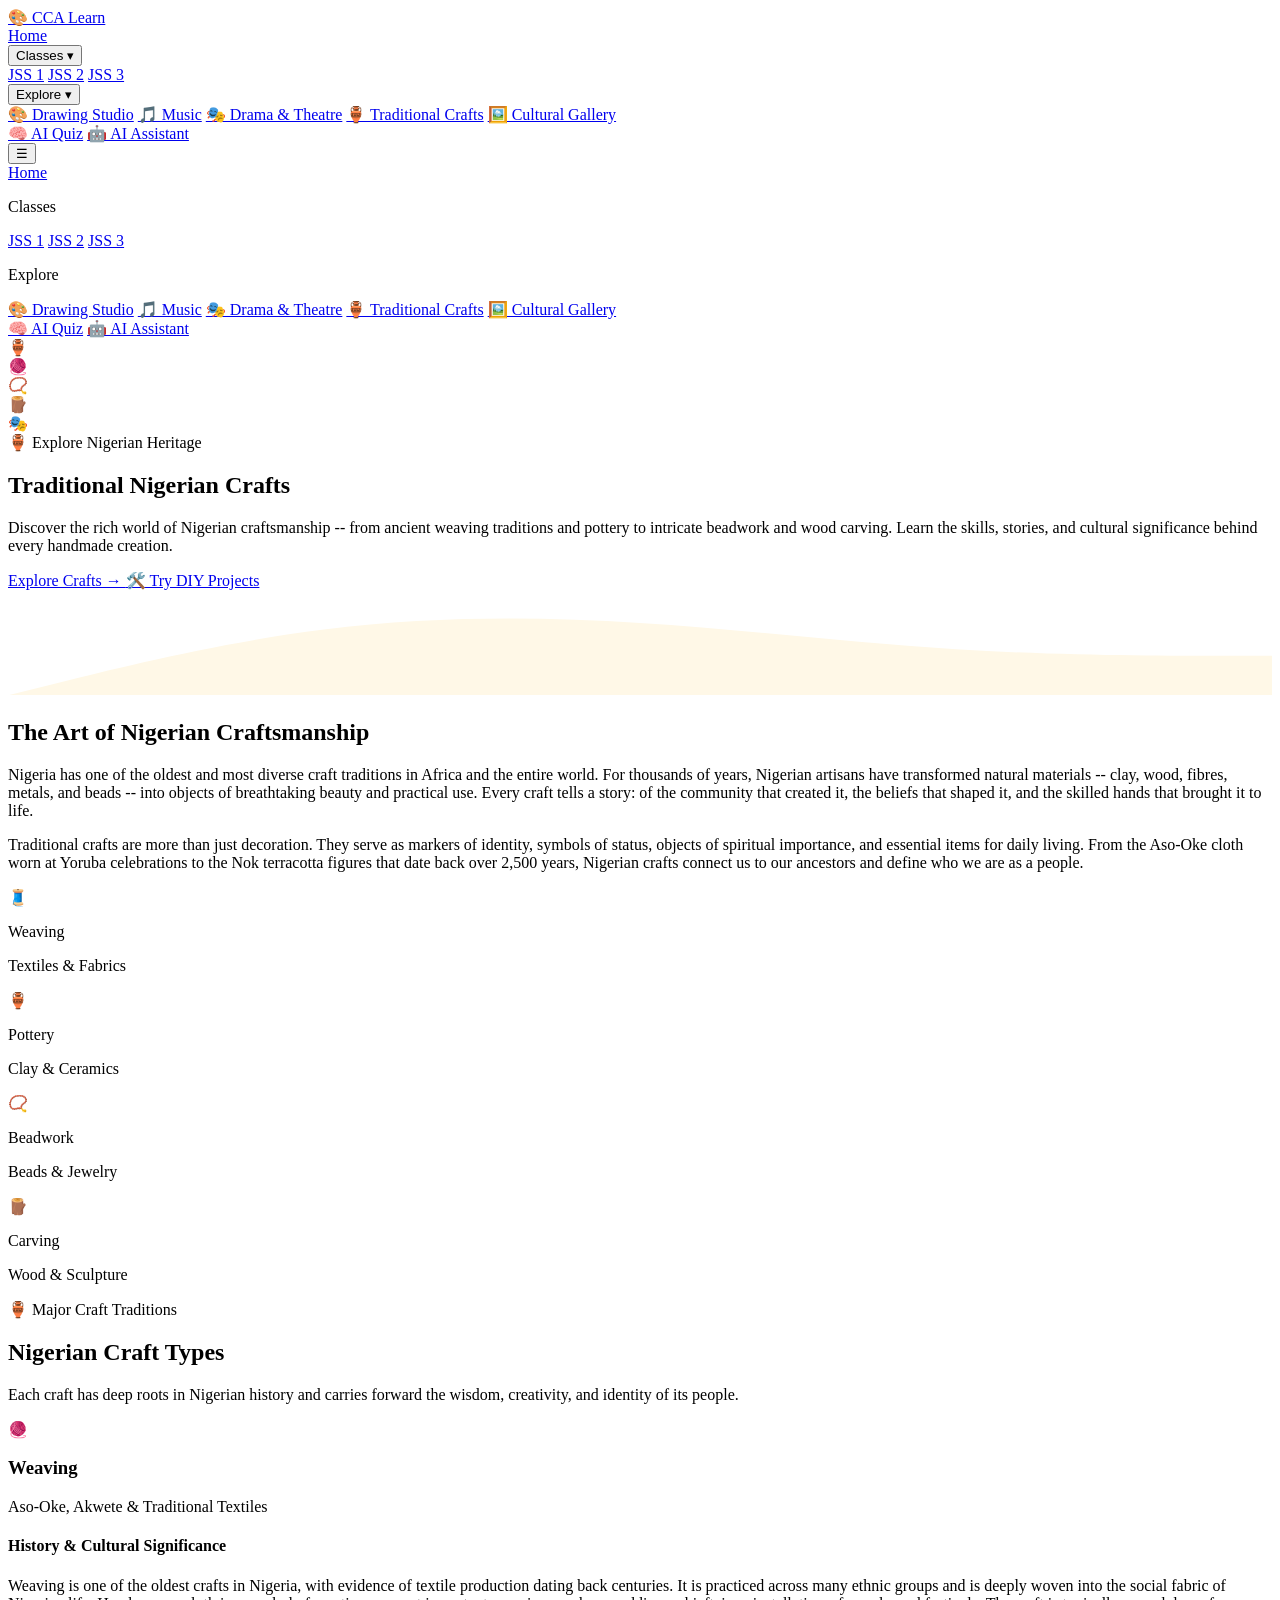
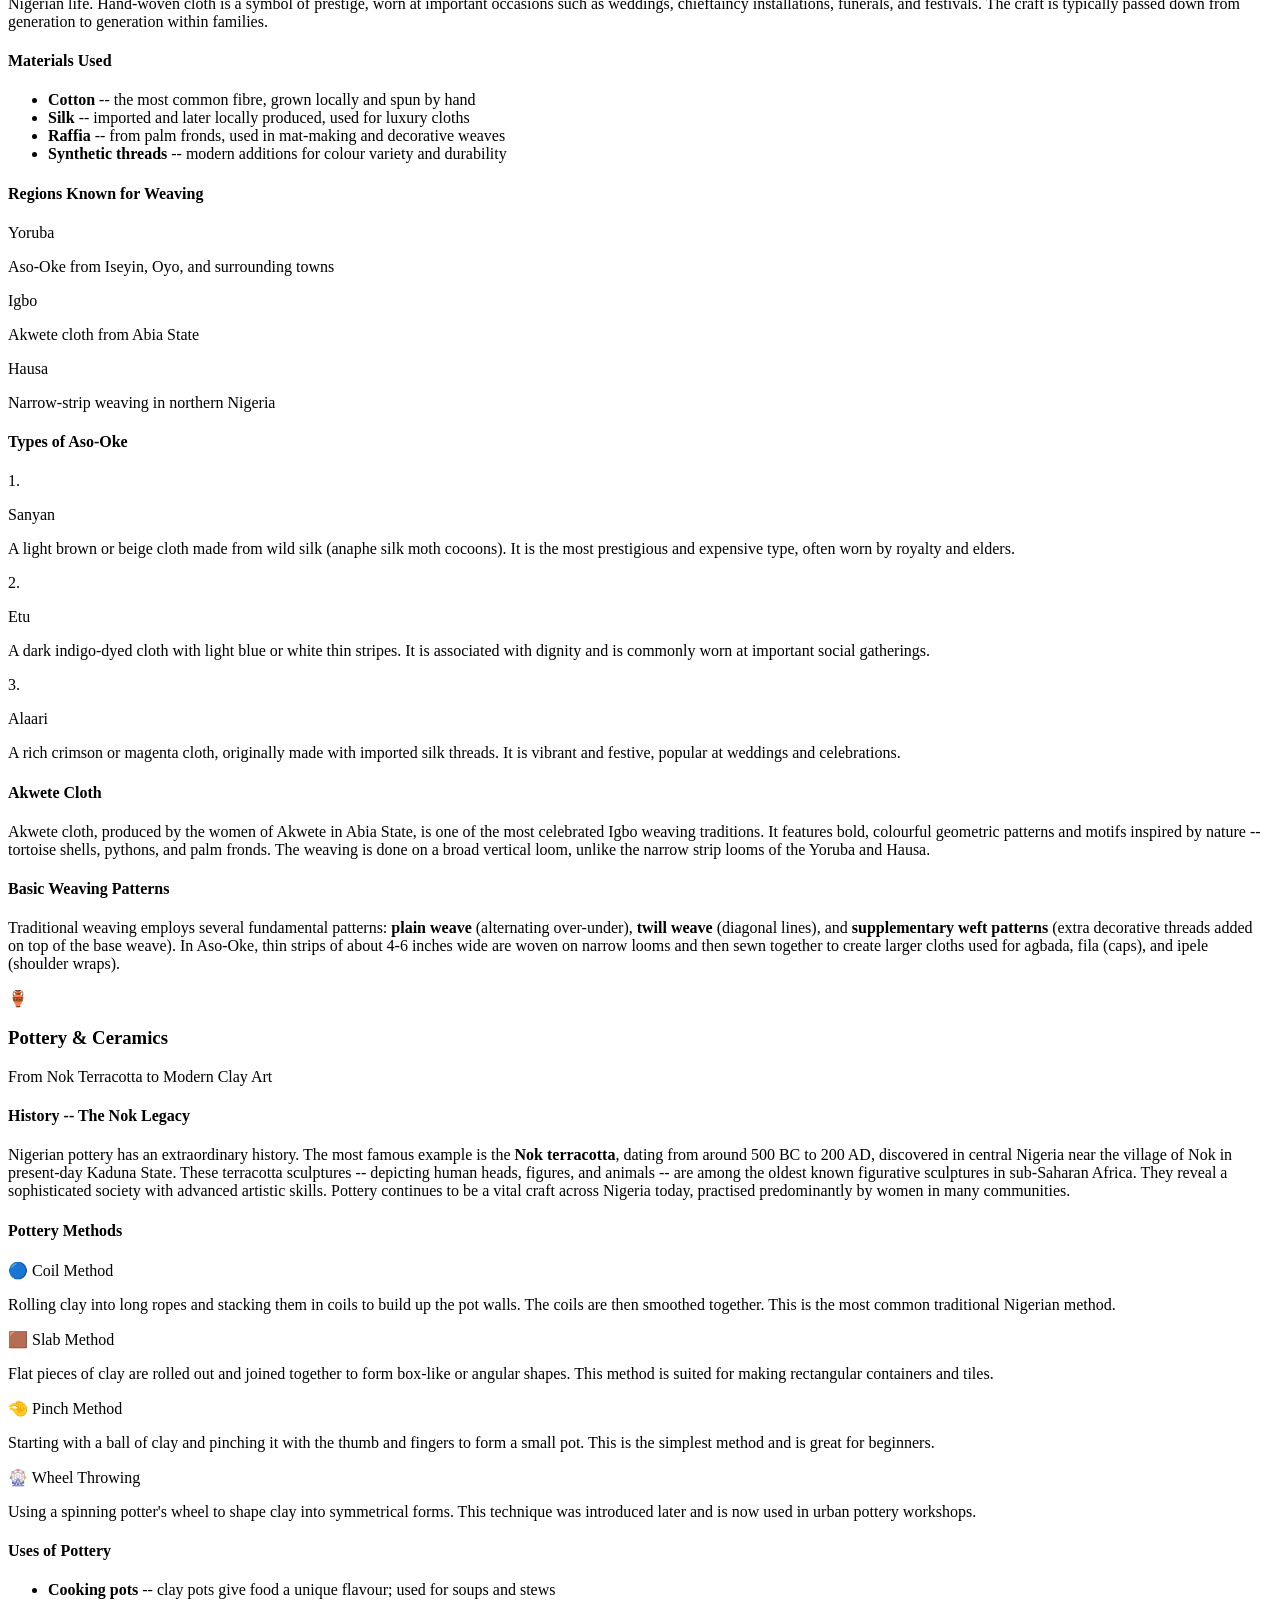
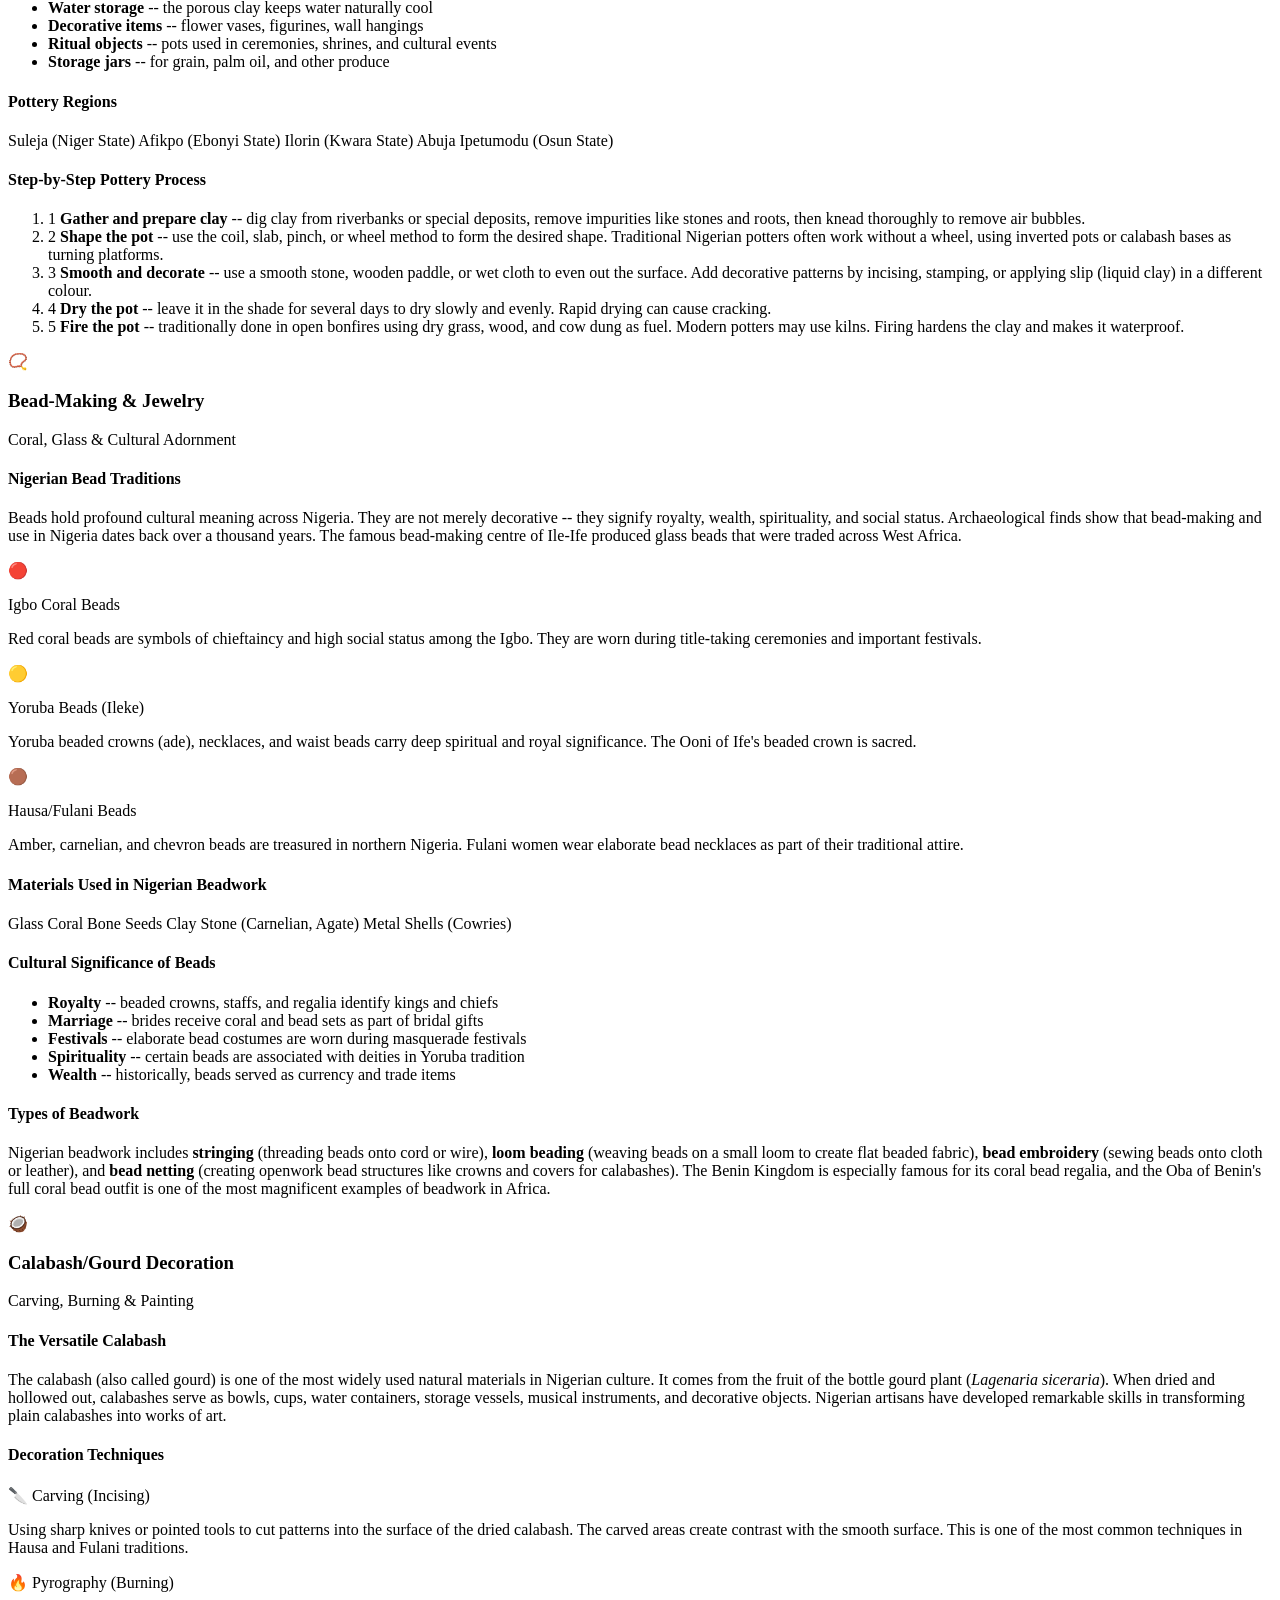
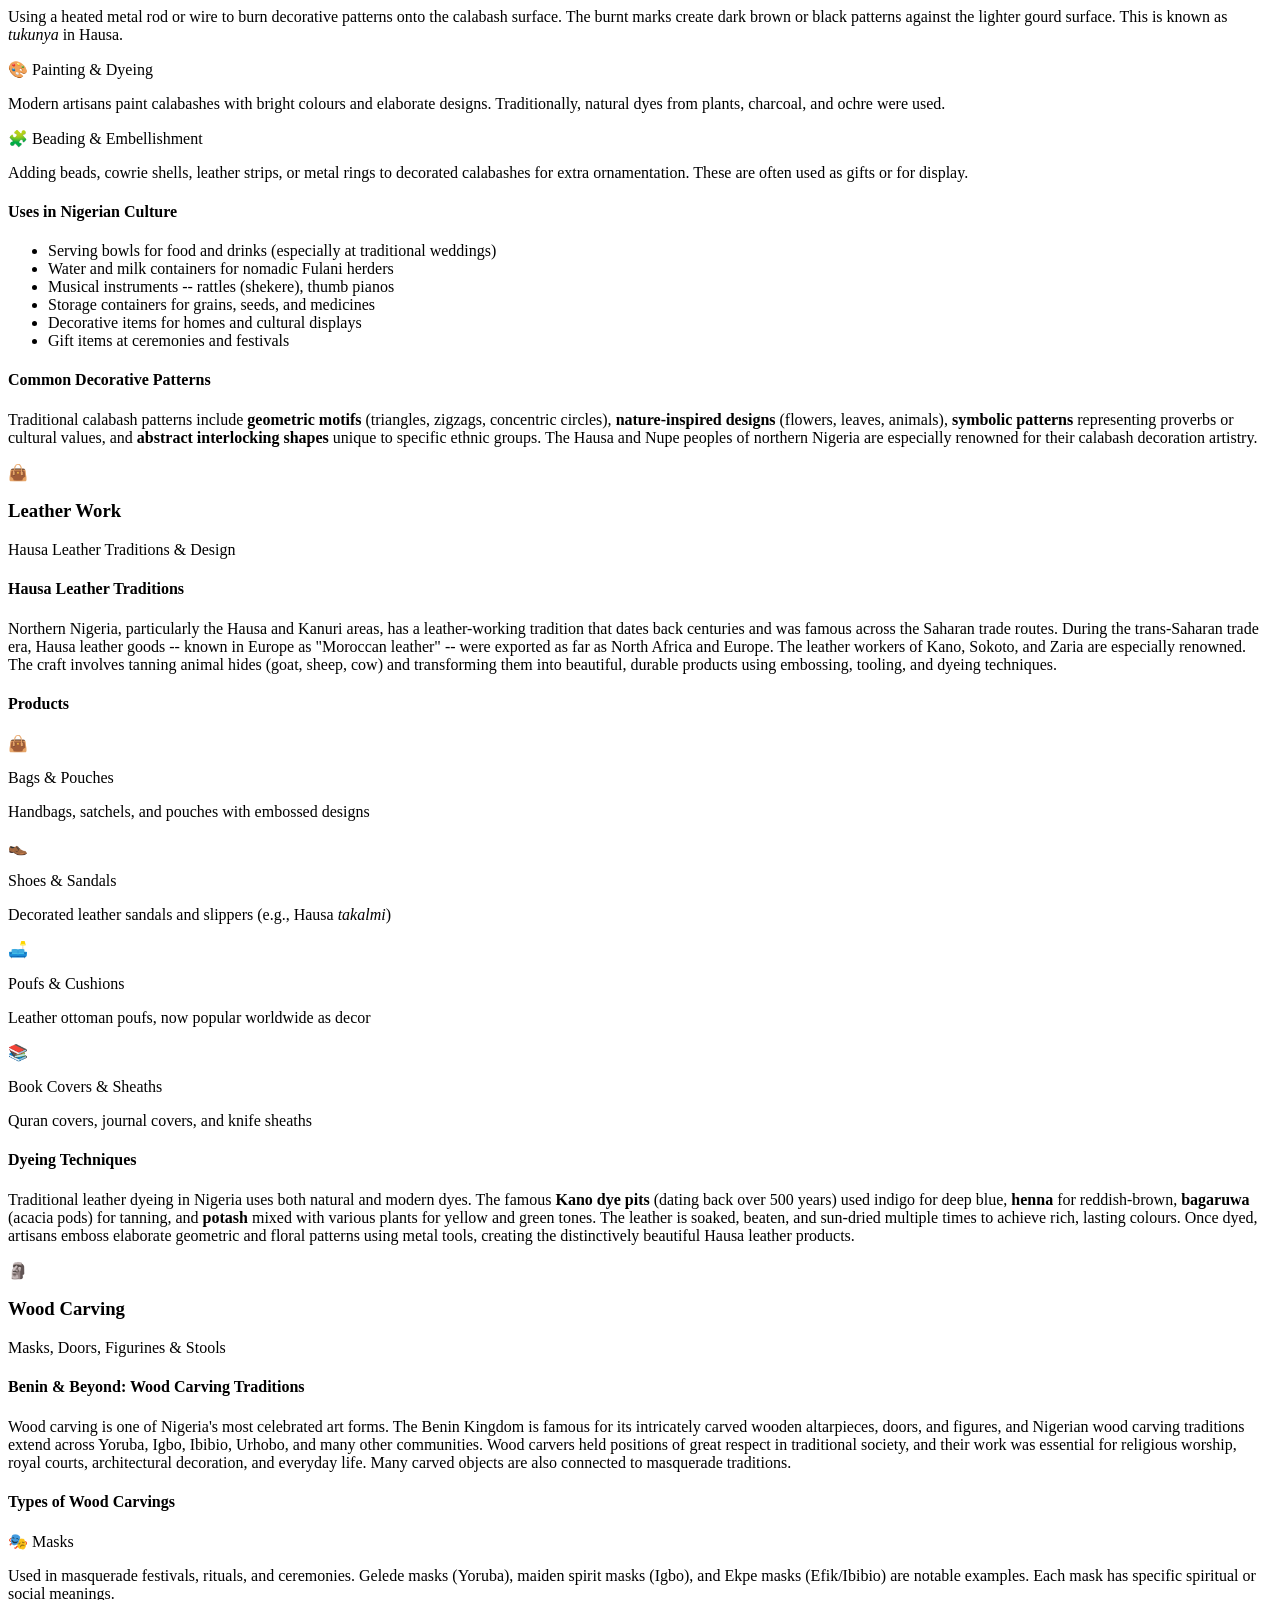
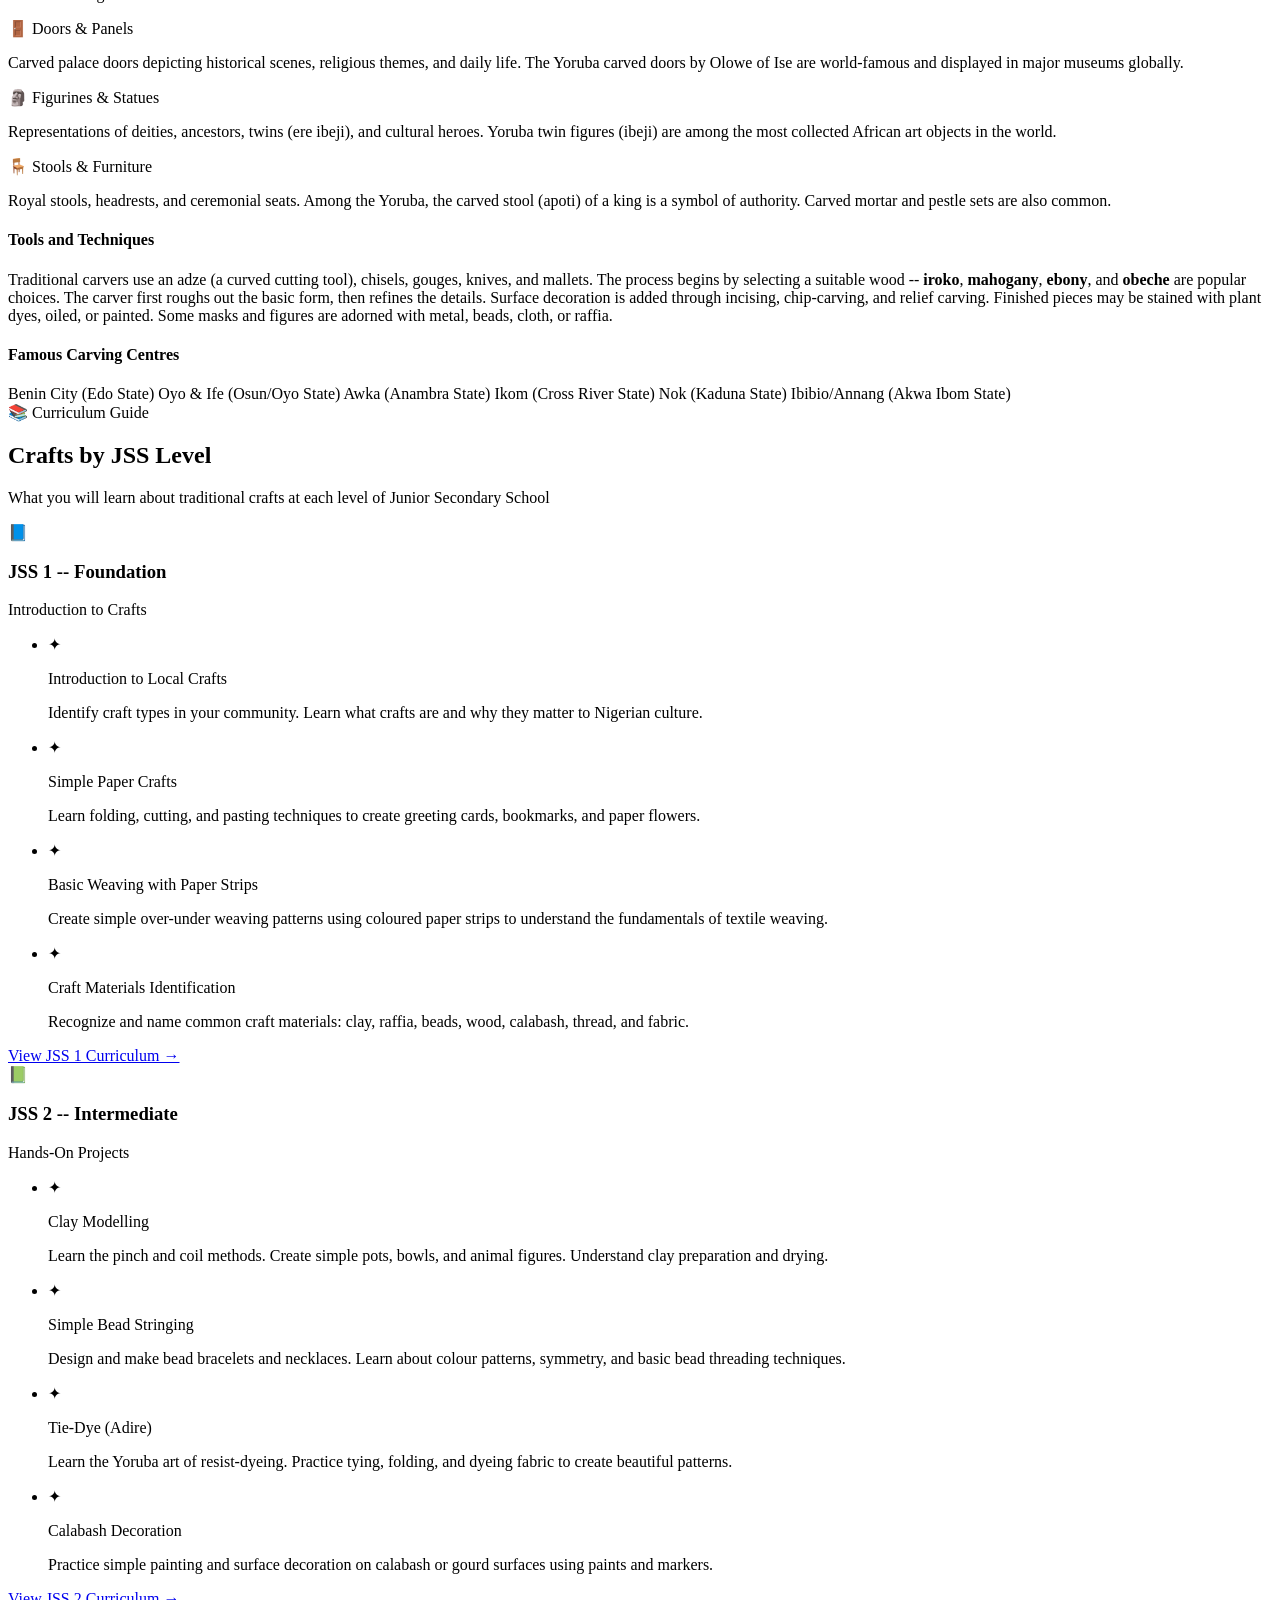
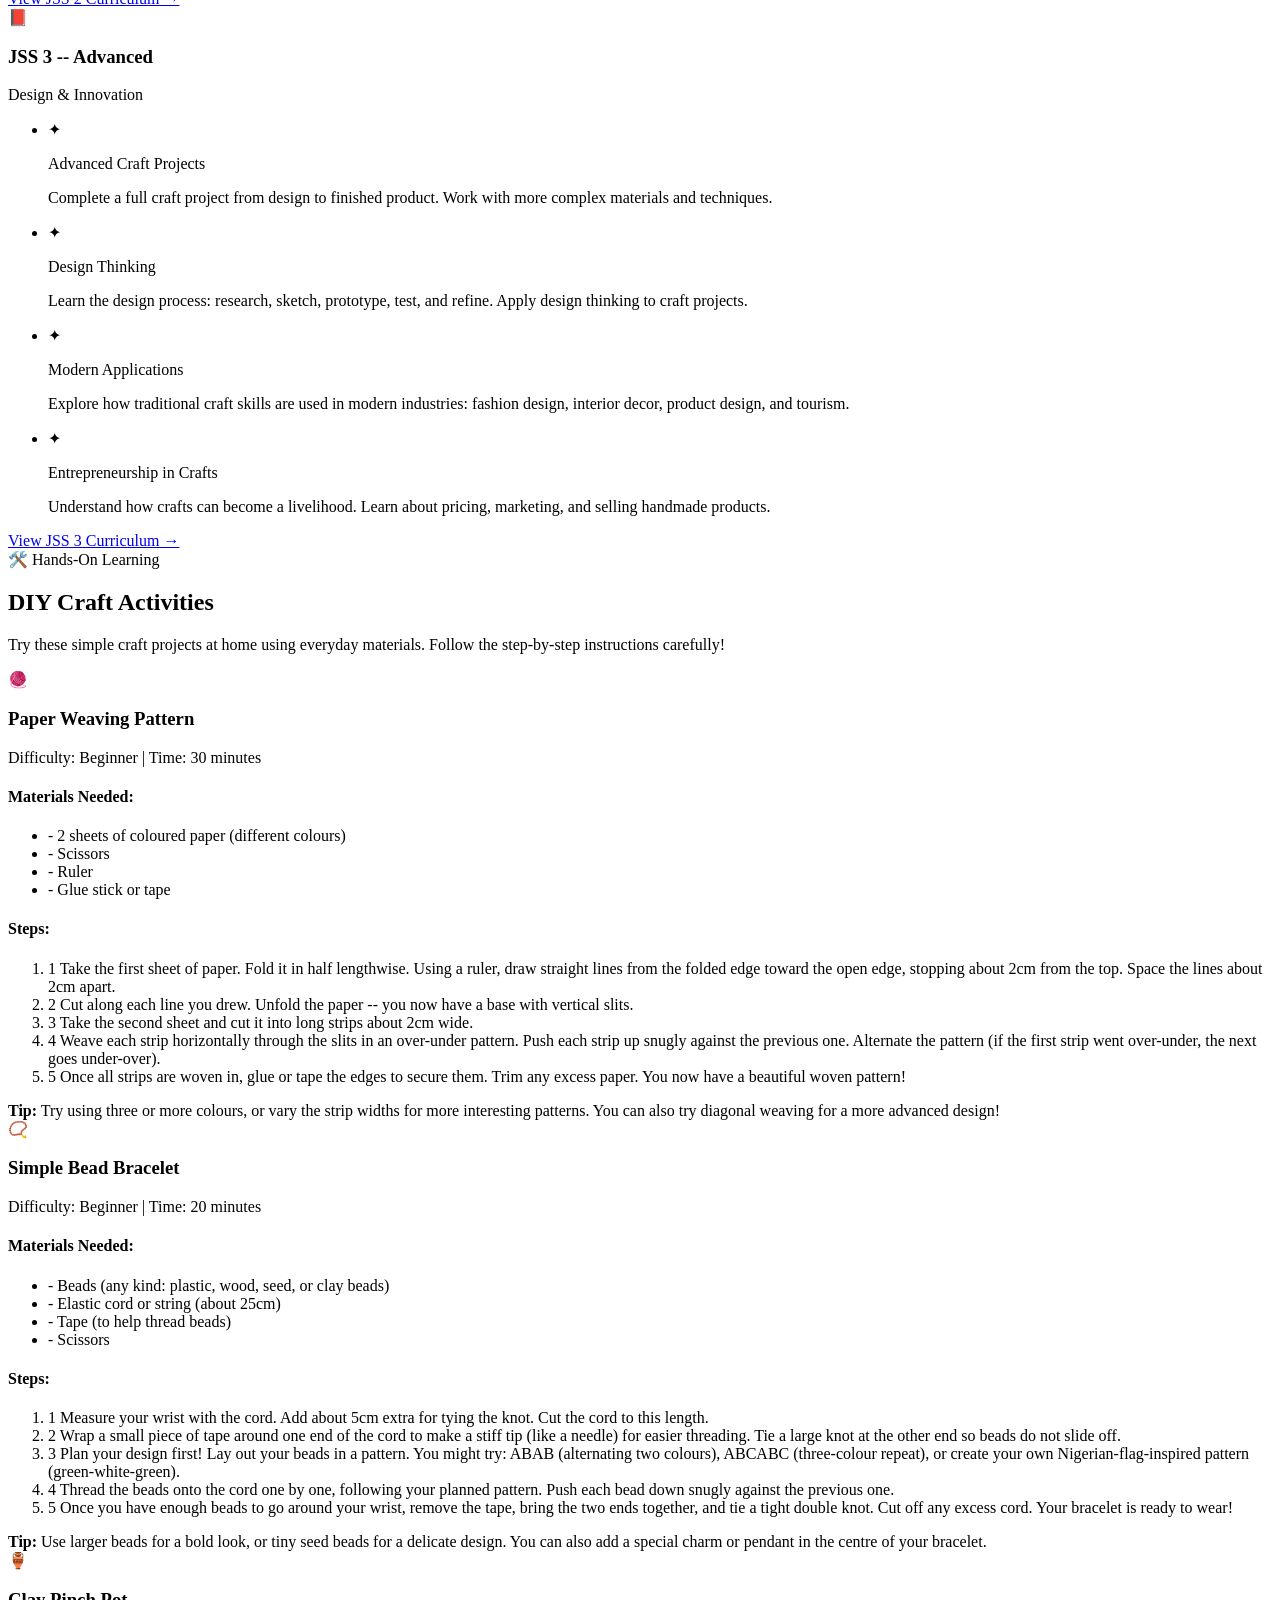
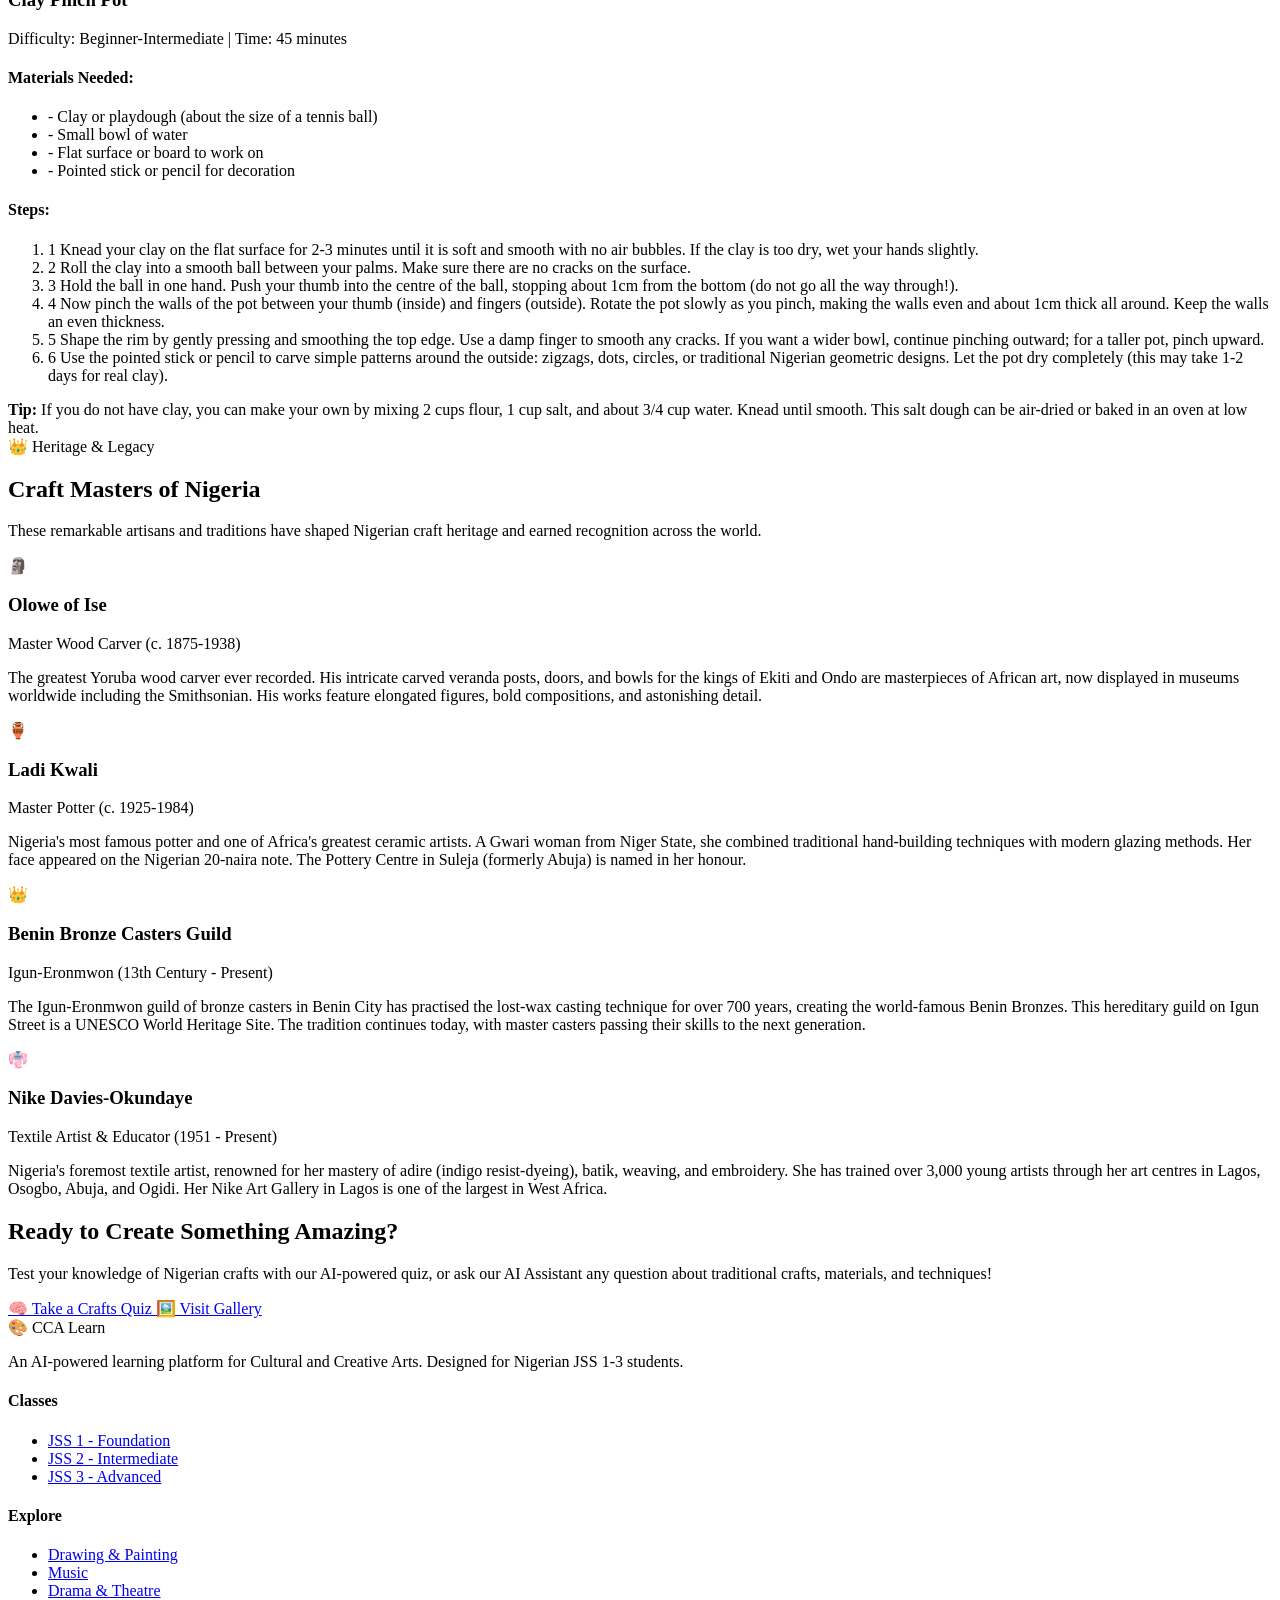
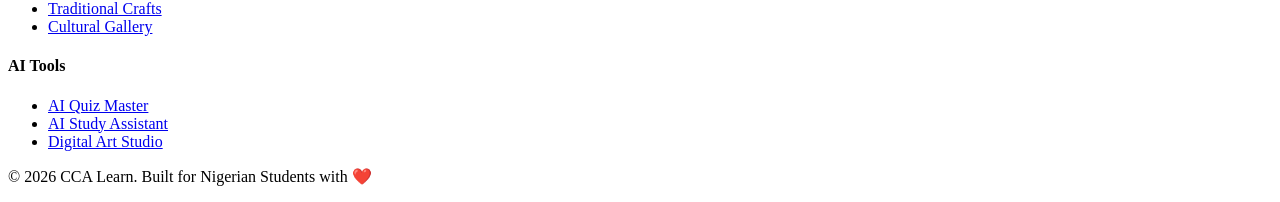
==== commit c2c8ea26: "Update" ====
--- a/crafts.html
+++ b/crafts.html
@@ -896,9 +896,7 @@
                 <a href="quiz.html" class="bg-dark text-secondary px-8 py-3 rounded-full font-bold text-lg hover:bg-gray-900 transition transform hover:scale-105 shadow-lg">
                     🧠 Take a Crafts Quiz
                 </a>
-                <a href="assistant.html" class="bg-white text-dark px-8 py-3 rounded-full font-bold text-lg hover:bg-gray-100 transition transform hover:scale-105 shadow-lg">
-                    🤖 Ask AI Assistant
-                </a>
+             
                 <a href="gallery.html" class="bg-dark/20 text-dark px-8 py-3 rounded-full font-bold text-lg hover:bg-dark/30 transition border border-dark/30">
                     🖼️ Visit Gallery
                 </a>
